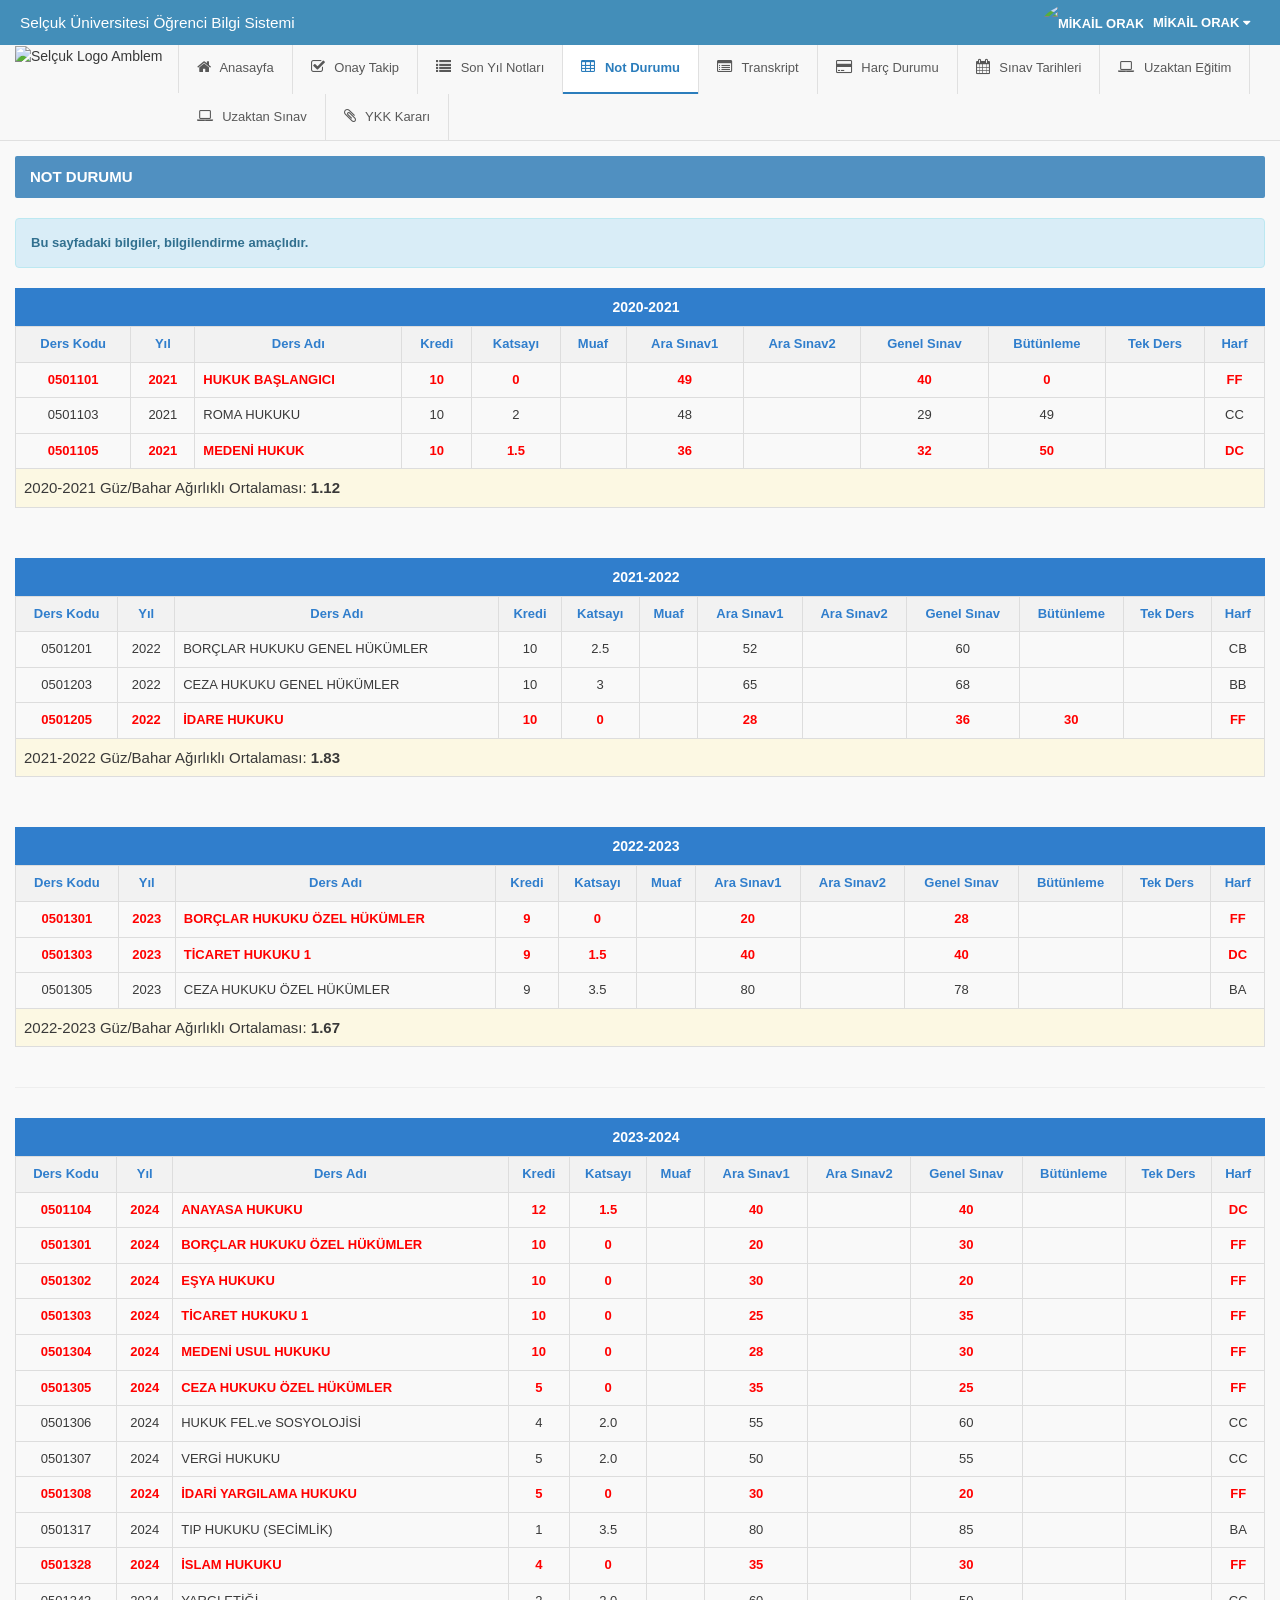
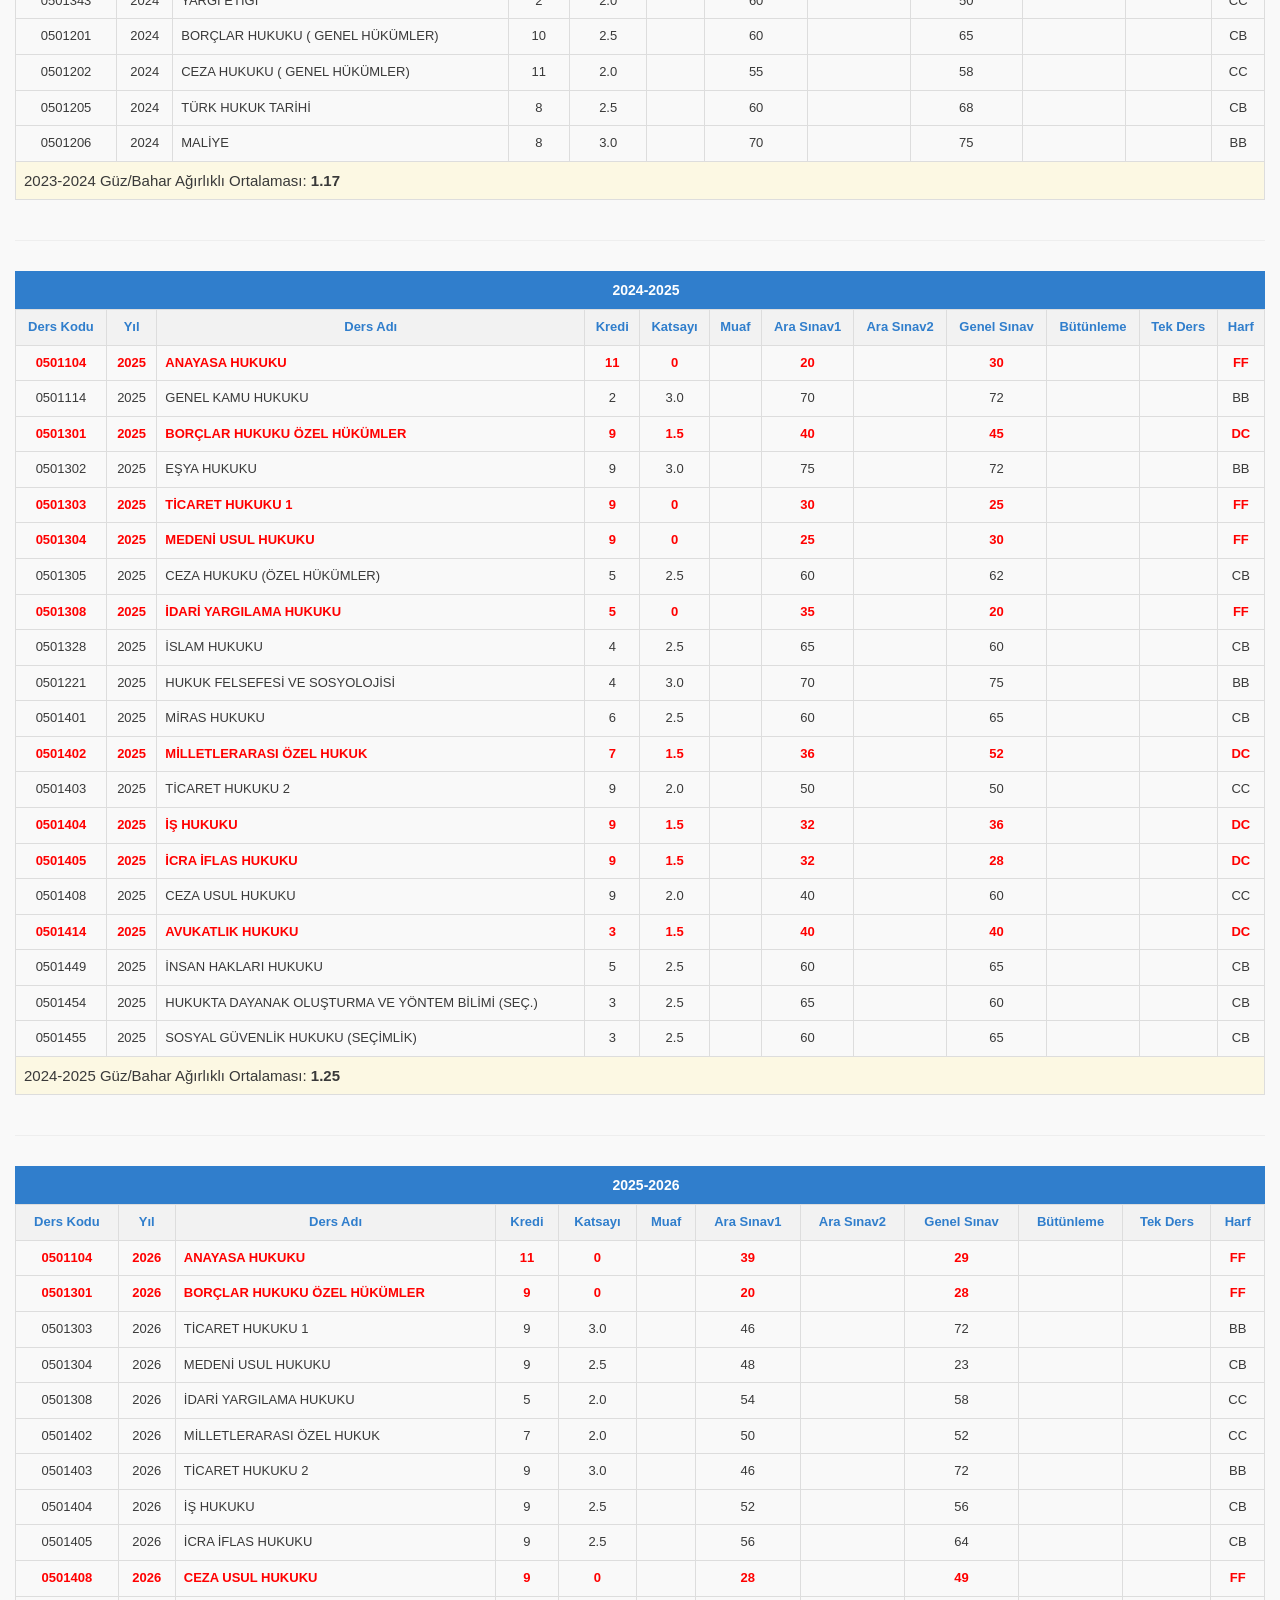
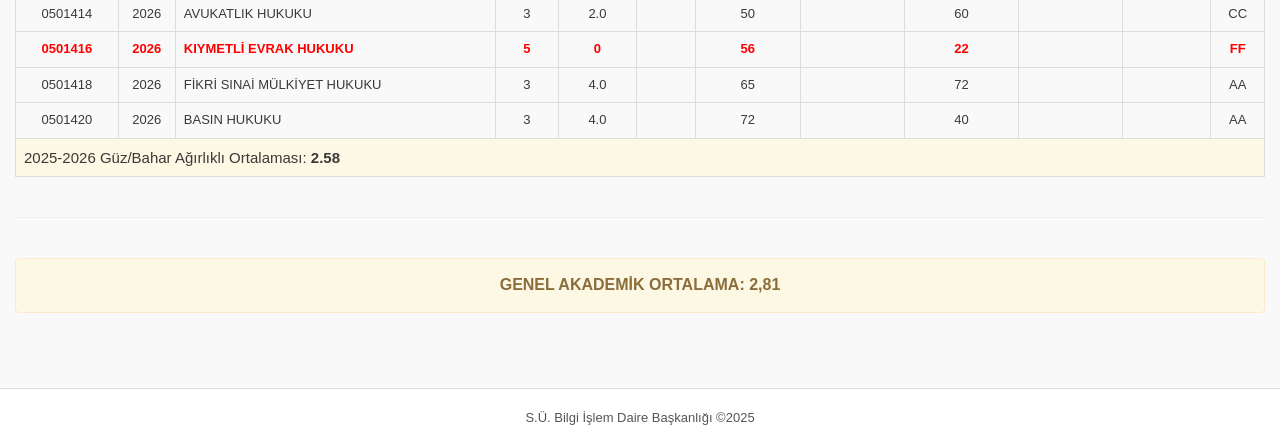
==== not_durumu.html @ 22653d8b "İlk commit: OBS Not Düzenleme Sistemi" ====
<!DOCTYPE html>
<html lang="tr">
<head>
    <meta charset="UTF-8">
    <meta http-equiv="X-UA-Compatible" content="IE=edge">
    <meta name="viewport" content="width=device-width, initial-scale=1.0">
    <title>S.Ü. Öğrenci Bilgi Sistemi - Not Durumu</title>
    <!-- Bootstrap 3.4.1 -->
    <link rel="stylesheet" href="https://maxcdn.bootstrapcdn.com/bootstrap/3.4.1/css/bootstrap.min.css">
    <!-- Font Awesome 4.7.0 -->
    <link rel="stylesheet" href="https://maxcdn.bootstrapcdn.com/font-awesome/4.7.0/css/font-awesome.min.css">
    <!-- Custom Style -->
    <link rel="stylesheet" href="custom.css">
</head>
<body class="no-skin">

    <!-- Navbar -->
    <div id="navbar" class="navbar navbar-default navbar-collapse h-navbar">
        <div class="navbar-container" id="navbar-container">
            <div class="navbar-header pull-left">
                <a href="anasayfa.html" class="navbar-brand">
                    <small>Selçuk Üniversitesi Öğrenci Bilgi Sistemi</small>
                </a>
            </div>

            <div class="navbar-buttons navbar-header pull-right collapse navbar-collapse" role="navigation">
                <ul class="nav ace-nav">
                    <li class="light-blue dropdown dropdown-modal">
                        <a data-toggle="dropdown" href="#" class="dropdown-toggle">
                            <img class="nav-user-photo" src="[data-uri]" alt="MİKAİL ORAK" height="35" style="border-radius: 50%; margin-right: 5px;">
                            <b>MİKAİL ORAK</b>
                            <i class="ace-icon fa fa-caret-down"></i>
                        </a>
                        <ul class="user-menu dropdown-menu-right dropdown-menu dropdown-yellow dropdown-caret dropdown-close">
                            <li><a href="#"><i class="ace-icon fa fa-lock"></i> Şifre Değiştir</a></li>
                            <li class="divider"></li>
                            <li><a href="login.html"><i class="ace-icon fa fa-power-off"></i> Çıkış</a></li>
                        </ul>
                    </li>
                </ul>
            </div>
        </div>
    </div>

    <!-- Main Container -->
    <div class="main-container" id="main-container">
        
        <!-- Sidebar Navigation -->
        <div id="sidebar" class="sidebar h-sidebar navbar-collapse collapse">
            <div class="sidebar-shortcuts">
                <img src="https://obis1.selcuk.edu.tr/Content/Amblem.png" height="50" alt="Selçuk Logo Amblem">
            </div>
            <ul class="nav nav-list">
                <li>
                    <a href="anasayfa.html">
                        <i class="fa fa-home"></i>
                        <span class="menu-text">Anasayfa</span>
                    </a>
                </li>
                <li>
                    <a href="onay_takip.html">
                        <i class="fa fa-check-square-o"></i>
                        <span class="menu-text">Onay Takip</span>
                    </a>
                </li>
                <li>
                    <a href="son_yil_notlari.html">
                        <i class="fa fa-list"></i>
                        <span class="menu-text">Son Yıl Notları</span>
                    </a>
                </li>
                <li class="active">
                    <a href="not_durumu.html">
                        <i class="fa fa-table"></i>
                        <span class="menu-text">Not Durumu</span>
                    </a>
                </li>
                <li>
                    <a href="transkript.html">
                        <i class="fa fa-list-alt"></i>
                        <span class="menu-text">Transkript</span>
                    </a>
                </li>
                <li>
                    <a href="harc_durumu.html">
                        <i class="fa fa-credit-card"></i>
                        <span class="menu-text">Harç Durumu</span>
                    </a>
                </li>
                <li>
                    <a href="sinav_tarihleri.html">
                        <i class="fa fa-calendar"></i>
                        <span class="menu-text">Sınav Tarihleri</span>
                    </a>
                </li>
                <li>
                    <a href="http://ue.selcuk.edu.tr/" target="_blank">
                        <i class="fa fa-laptop"></i>
                        <span class="menu-text">Uzaktan Eğitim</span>
                    </a>
                </li>
                <li>
                    <a href="https://uzaktansinav.selcuk.edu.tr/" target="_blank">
                        <i class="fa fa-laptop"></i>
                        <span class="menu-text">Uzaktan Sınav</span>
                    </a>
                </li>
                <li>
                    <a href="ykk_kararlari.html">
                        <i class="fa fa-paperclip"></i>
                        <span class="menu-text">YKK Kararı</span>
                    </a>
                </li>
            </ul>
        </div>

        <!-- Main Content -->
        <div class="main-content">
            <div class="container-fluid">
                
                <!-- Blue Link Banner -->
                <div class="page-title-banner">
                    <a href="not_durumu.html">NOT DURUMU</a>
                </div>

                <div class="row">
                    <div class="col-xs-12">
                        
                        <!-- Top Alert -->
                        <div class="alert alert-block alert-info">
                            <b>Bu sayfadaki bilgiler, bilgilendirme amaçlıdır.</b>
                        </div>

                        <!-- Semester: 2020-2021 -->
                        <div class="table-header text-center" style="margin-top: 20px;">
                            2020-2021
                        </div>
                        <div class="table-responsive">
                            <table class="table table-striped table-bordered">
                                <thead>
                                    <tr>
                                        <th class="text-center">Ders Kodu</th>
                                        <th class="text-center">Yıl</th>
                                        <th class="text-center">Ders Adı</th>
                                        <th class="text-center">Kredi</th>
                                        <th class="text-center">Katsayı</th>
                                        <th class="text-center">Muaf</th>
                                        <th class="text-center">Ara Sınav1</th>
                                        <th class="text-center">Ara Sınav2</th>
                                        <th class="text-center">Genel Sınav</th>
                                        <th class="text-center">Bütünleme</th>
                                        <th class="text-center">Tek Ders</th>
                                        <th class="text-center">Harf</th>
                                    </tr>
                                </thead>
                                <tbody>
                                    <tr style="color:red; font-weight:bolder;">
                                        <td class="text-center">0501101</td>
                                        <td class="text-center">2021</td>
                                        <td>HUKUK BAŞLANGICI</td>
                                        <td class="text-center">10</td>
                                        <td class="text-center">0</td>
                                        <td class="text-center"></td>
                                        <td class="text-center">49</td>
                                        <td class="text-center"></td>
                                        <td class="text-center">40</td>
                                        <td class="text-center">0</td>
                                        <td class="text-center"></td>
                                        <td class="text-center">FF</td>
                                    </tr>
                                    <tr>
                                        <td class="text-center">0501103</td>
                                        <td class="text-center">2021</td>
                                        <td>ROMA HUKUKU</td>
                                        <td class="text-center">10</td>
                                        <td class="text-center">2</td>
                                        <td class="text-center"></td>
                                        <td class="text-center">48</td>
                                        <td class="text-center"></td>
                                        <td class="text-center">29</td>
                                        <td class="text-center">49</td>
                                        <td class="text-center"></td>
                                        <td class="text-center">CC</td>
                                    </tr>
                                    <tr style="color:red; font-weight:bolder;">
                                        <td class="text-center">0501105</td>
                                        <td class="text-center">2021</td>
                                        <td>MEDENİ HUKUK</td>
                                        <td class="text-center">10</td>
                                        <td class="text-center">1.5</td>
                                        <td class="text-center"></td>
                                        <td class="text-center">36</td>
                                        <td class="text-center"></td>
                                        <td class="text-center">32</td>
                                        <td class="text-center">50</td>
                                        <td class="text-center"></td>
                                        <td class="text-center">DC</td>
                                    </tr>
                                    <tr>
                                        <td colspan="12" style="font-size:15px!important; background-color: #fcf8e3;">
                                            2020-2021 Güz/Bahar Ağırlıklı Ortalaması: <b>1.12</b>
                                        </td>
                                    </tr>
                                </tbody>
                            </table>
                        </div>

                        <!-- Semester: 2021-2022 -->
                        <div class="table-header text-center" style="margin-top: 30px;">
                            2021-2022
                        </div>
                        <div class="table-responsive">
                            <table class="table table-striped table-bordered">
                                <thead>
                                    <tr>
                                        <th class="text-center">Ders Kodu</th>
                                        <th class="text-center">Yıl</th>
                                        <th class="text-center">Ders Adı</th>
                                        <th class="text-center">Kredi</th>
                                        <th class="text-center">Katsayı</th>
                                        <th class="text-center">Muaf</th>
                                        <th class="text-center">Ara Sınav1</th>
                                        <th class="text-center">Ara Sınav2</th>
                                        <th class="text-center">Genel Sınav</th>
                                        <th class="text-center">Bütünleme</th>
                                        <th class="text-center">Tek Ders</th>
                                        <th class="text-center">Harf</th>
                                    </tr>
                                </thead>
                                <tbody>
                                    <tr>
                                        <td class="text-center">0501201</td>
                                        <td class="text-center">2022</td>
                                        <td>BORÇLAR HUKUKU GENEL HÜKÜMLER</td>
                                        <td class="text-center">10</td>
                                        <td class="text-center">2.5</td>
                                        <td class="text-center"></td>
                                        <td class="text-center">52</td>
                                        <td class="text-center"></td>
                                        <td class="text-center">60</td>
                                        <td class="text-center"></td>
                                        <td class="text-center"></td>
                                        <td class="text-center">CB</td>
                                    </tr>
                                    <tr>
                                        <td class="text-center">0501203</td>
                                        <td class="text-center">2022</td>
                                        <td>CEZA HUKUKU GENEL HÜKÜMLER</td>
                                        <td class="text-center">10</td>
                                        <td class="text-center">3</td>
                                        <td class="text-center"></td>
                                        <td class="text-center">65</td>
                                        <td class="text-center"></td>
                                        <td class="text-center">68</td>
                                        <td class="text-center"></td>
                                        <td class="text-center"></td>
                                        <td class="text-center">BB</td>
                                    </tr>
                                    <tr style="color:red; font-weight:bolder;">
                                        <td class="text-center">0501205</td>
                                        <td class="text-center">2022</td>
                                        <td>İDARE HUKUKU</td>
                                        <td class="text-center">10</td>
                                        <td class="text-center">0</td>
                                        <td class="text-center"></td>
                                        <td class="text-center">28</td>
                                        <td class="text-center"></td>
                                        <td class="text-center">36</td>
                                        <td class="text-center">30</td>
                                        <td class="text-center"></td>
                                        <td class="text-center">FF</td>
                                    </tr>
                                    <tr>
                                        <td colspan="12" style="font-size:15px!important; background-color: #fcf8e3;">
                                            2021-2022 Güz/Bahar Ağırlıklı Ortalaması: <b>1.83</b>
                                        </td>
                                    </tr>
                                </tbody>
                            </table>
                        </div>

                        <!-- Semester: 2022-2023 -->
                        <div class="table-header text-center" style="margin-top: 30px;">
                            2022-2023
                        </div>
                        <div class="table-responsive">
                            <table class="table table-striped table-bordered">
                                <thead>
                                    <tr>
                                        <th class="text-center">Ders Kodu</th>
                                        <th class="text-center">Yıl</th>
                                        <th class="text-center">Ders Adı</th>
                                        <th class="text-center">Kredi</th>
                                        <th class="text-center">Katsayı</th>
                                        <th class="text-center">Muaf</th>
                                        <th class="text-center">Ara Sınav1</th>
                                        <th class="text-center">Ara Sınav2</th>
                                        <th class="text-center">Genel Sınav</th>
                                        <th class="text-center">Bütünleme</th>
                                        <th class="text-center">Tek Ders</th>
                                        <th class="text-center">Harf</th>
                                    </tr>
                                </thead>
                                <tbody>
                                    <tr style="color:red; font-weight:bolder;">
                                        <td class="text-center">0501301</td>
                                        <td class="text-center">2023</td>
                                        <td>BORÇLAR HUKUKU ÖZEL HÜKÜMLER</td>
                                        <td class="text-center">9</td>
                                        <td class="text-center">0</td>
                                        <td class="text-center"></td>
                                        <td class="text-center">20</td>
                                        <td class="text-center"></td>
                                        <td class="text-center">28</td>
                                        <td class="text-center"></td>
                                        <td class="text-center"></td>
                                        <td class="text-center">FF</td>
                                    </tr>
                                    <tr style="color:red; font-weight:bolder;">
                                        <td class="text-center">0501303</td>
                                        <td class="text-center">2023</td>
                                        <td>TİCARET HUKUKU 1</td>
                                        <td class="text-center">9</td>
                                        <td class="text-center">1.5</td>
                                        <td class="text-center"></td>
                                        <td class="text-center">40</td>
                                        <td class="text-center"></td>
                                        <td class="text-center">40</td>
                                        <td class="text-center"></td>
                                        <td class="text-center"></td>
                                        <td class="text-center">DC</td>
                                    </tr>
                                    <tr>
                                        <td class="text-center">0501305</td>
                                        <td class="text-center">2023</td>
                                        <td>CEZA HUKUKU ÖZEL HÜKÜMLER</td>
                                        <td class="text-center">9</td>
                                        <td class="text-center">3.5</td>
                                        <td class="text-center"></td>
                                        <td class="text-center">80</td>
                                        <td class="text-center"></td>
                                        <td class="text-center">78</td>
                                        <td class="text-center"></td>
                                        <td class="text-center"></td>
                                        <td class="text-center">BA</td>
                                    </tr>
                                    <tr>
                                        <td colspan="12" style="font-size:15px!important; background-color: #fcf8e3;">
                                            2022-2023 Güz/Bahar Ağırlıklı Ortalaması: <b>1.67</b>
                                        </td>
                                    </tr>
                                </tbody>
                            </table>
                        </div>

                        <hr>

                        <!-- Semester: 2023-2024 -->
                        <div class="table-header text-center" style="margin-top: 30px;">
                            2023-2024
                        </div>
                        <div class="table-responsive">
                            <table class="table table-striped table-bordered">
                                <thead>
                                    <tr>
                                        <th class="text-center">Ders Kodu</th>
                                        <th class="text-center">Yıl</th>
                                        <th class="text-center">Ders Adı</th>
                                        <th class="text-center">Kredi</th>
                                        <th class="text-center">Katsayı</th>
                                        <th class="text-center">Muaf</th>
                                        <th class="text-center">Ara Sınav1</th>
                                        <th class="text-center">Ara Sınav2</th>
                                        <th class="text-center">Genel Sınav</th>
                                        <th class="text-center">Bütünleme</th>
                                        <th class="text-center">Tek Ders</th>
                                        <th class="text-center">Harf</th>
                                    </tr>
                                </thead>
                                <tbody>
                                    <tr style="color:red; font-weight:bolder;">
                                        <td class="text-center">0501104</td>
                                        <td class="text-center">2024</td>
                                        <td>ANAYASA HUKUKU</td>
                                        <td class="text-center">12</td>
                                        <td class="text-center">1.5</td>
                                        <td class="text-center"></td>
                                        <td class="text-center">40</td>
                                        <td class="text-center"></td>
                                        <td class="text-center">40</td>
                                        <td class="text-center"></td>
                                        <td class="text-center"></td>
                                        <td class="text-center">DC</td>
                                    </tr>
                                    <tr style="color:red; font-weight:bolder;">
                                        <td class="text-center">0501301</td>
                                        <td class="text-center">2024</td>
                                        <td>BORÇLAR HUKUKU ÖZEL HÜKÜMLER</td>
                                        <td class="text-center">10</td>
                                        <td class="text-center">0</td>
                                        <td class="text-center"></td>
                                        <td class="text-center">20</td>
                                        <td class="text-center"></td>
                                        <td class="text-center">30</td>
                                        <td class="text-center"></td>
                                        <td class="text-center"></td>
                                        <td class="text-center">FF</td>
                                    </tr>
                                    <tr style="color:red; font-weight:bolder;">
                                        <td class="text-center">0501302</td>
                                        <td class="text-center">2024</td>
                                        <td>EŞYA HUKUKU</td>
                                        <td class="text-center">10</td>
                                        <td class="text-center">0</td>
                                        <td class="text-center"></td>
                                        <td class="text-center">30</td>
                                        <td class="text-center"></td>
                                        <td class="text-center">20</td>
                                        <td class="text-center"></td>
                                        <td class="text-center"></td>
                                        <td class="text-center">FF</td>
                                    </tr>
                                    <tr style="color:red; font-weight:bolder;">
                                        <td class="text-center">0501303</td>
                                        <td class="text-center">2024</td>
                                        <td>TİCARET HUKUKU 1</td>
                                        <td class="text-center">10</td>
                                        <td class="text-center">0</td>
                                        <td class="text-center"></td>
                                        <td class="text-center">25</td>
                                        <td class="text-center"></td>
                                        <td class="text-center">35</td>
                                        <td class="text-center"></td>
                                        <td class="text-center"></td>
                                        <td class="text-center">FF</td>
                                    </tr>
                                    <tr style="color:red; font-weight:bolder;">
                                        <td class="text-center">0501304</td>
                                        <td class="text-center">2024</td>
                                        <td>MEDENİ USUL HUKUKU</td>
                                        <td class="text-center">10</td>
                                        <td class="text-center">0</td>
                                        <td class="text-center"></td>
                                        <td class="text-center">28</td>
                                        <td class="text-center"></td>
                                        <td class="text-center">30</td>
                                        <td class="text-center"></td>
                                        <td class="text-center"></td>
                                        <td class="text-center">FF</td>
                                    </tr>
                                    <tr style="color:red; font-weight:bolder;">
                                        <td class="text-center">0501305</td>
                                        <td class="text-center">2024</td>
                                        <td>CEZA HUKUKU ÖZEL HÜKÜMLER</td>
                                        <td class="text-center">5</td>
                                        <td class="text-center">0</td>
                                        <td class="text-center"></td>
                                        <td class="text-center">35</td>
                                        <td class="text-center"></td>
                                        <td class="text-center">25</td>
                                        <td class="text-center"></td>
                                        <td class="text-center"></td>
                                        <td class="text-center">FF</td>
                                    </tr>
                                    <tr>
                                        <td class="text-center">0501306</td>
                                        <td class="text-center">2024</td>
                                        <td>HUKUK FEL.ve SOSYOLOJİSİ</td>
                                        <td class="text-center">4</td>
                                        <td class="text-center">2.0</td>
                                        <td class="text-center"></td>
                                        <td class="text-center">55</td>
                                        <td class="text-center"></td>
                                        <td class="text-center">60</td>
                                        <td class="text-center"></td>
                                        <td class="text-center"></td>
                                        <td class="text-center">CC</td>
                                    </tr>
                                    <tr>
                                        <td class="text-center">0501307</td>
                                        <td class="text-center">2024</td>
                                        <td>VERGİ HUKUKU</td>
                                        <td class="text-center">5</td>
                                        <td class="text-center">2.0</td>
                                        <td class="text-center"></td>
                                        <td class="text-center">50</td>
                                        <td class="text-center"></td>
                                        <td class="text-center">55</td>
                                        <td class="text-center"></td>
                                        <td class="text-center"></td>
                                        <td class="text-center">CC</td>
                                    </tr>
                                    <tr style="color:red; font-weight:bolder;">
                                        <td class="text-center">0501308</td>
                                        <td class="text-center">2024</td>
                                        <td>İDARİ YARGILAMA HUKUKU</td>
                                        <td class="text-center">5</td>
                                        <td class="text-center">0</td>
                                        <td class="text-center"></td>
                                        <td class="text-center">30</td>
                                        <td class="text-center"></td>
                                        <td class="text-center">20</td>
                                        <td class="text-center"></td>
                                        <td class="text-center"></td>
                                        <td class="text-center">FF</td>
                                    </tr>
                                    <tr>
                                        <td class="text-center">0501317</td>
                                        <td class="text-center">2024</td>
                                        <td>TIP HUKUKU (SECİMLİK)</td>
                                        <td class="text-center">1</td>
                                        <td class="text-center">3.5</td>
                                        <td class="text-center"></td>
                                        <td class="text-center">80</td>
                                        <td class="text-center"></td>
                                        <td class="text-center">85</td>
                                        <td class="text-center"></td>
                                        <td class="text-center"></td>
                                        <td class="text-center">BA</td>
                                    </tr>
                                    <tr style="color:red; font-weight:bolder;">
                                        <td class="text-center">0501328</td>
                                        <td class="text-center">2024</td>
                                        <td>İSLAM HUKUKU</td>
                                        <td class="text-center">4</td>
                                        <td class="text-center">0</td>
                                        <td class="text-center"></td>
                                        <td class="text-center">35</td>
                                        <td class="text-center"></td>
                                        <td class="text-center">30</td>
                                        <td class="text-center"></td>
                                        <td class="text-center"></td>
                                        <td class="text-center">FF</td>
                                    </tr>
                                    <tr>
                                        <td class="text-center">0501343</td>
                                        <td class="text-center">2024</td>
                                        <td>YARGI ETİĞİ</td>
                                        <td class="text-center">2</td>
                                        <td class="text-center">2.0</td>
                                        <td class="text-center"></td>
                                        <td class="text-center">60</td>
                                        <td class="text-center"></td>
                                        <td class="text-center">50</td>
                                        <td class="text-center"></td>
                                        <td class="text-center"></td>
                                        <td class="text-center">CC</td>
                                    </tr>
                                    <tr>
                                        <td class="text-center">0501201</td>
                                        <td class="text-center">2024</td>
                                        <td>BORÇLAR HUKUKU ( GENEL HÜKÜMLER)</td>
                                        <td class="text-center">10</td>
                                        <td class="text-center">2.5</td>
                                        <td class="text-center"></td>
                                        <td class="text-center">60</td>
                                        <td class="text-center"></td>
                                        <td class="text-center">65</td>
                                        <td class="text-center"></td>
                                        <td class="text-center"></td>
                                        <td class="text-center">CB</td>
                                    </tr>
                                    <tr>
                                        <td class="text-center">0501202</td>
                                        <td class="text-center">2024</td>
                                        <td>CEZA HUKUKU ( GENEL HÜKÜMLER)</td>
                                        <td class="text-center">11</td>
                                        <td class="text-center">2.0</td>
                                        <td class="text-center"></td>
                                        <td class="text-center">55</td>
                                        <td class="text-center"></td>
                                        <td class="text-center">58</td>
                                        <td class="text-center"></td>
                                        <td class="text-center"></td>
                                        <td class="text-center">CC</td>
                                    </tr>
                                    <tr>
                                        <td class="text-center">0501205</td>
                                        <td class="text-center">2024</td>
                                        <td>TÜRK HUKUK TARİHİ</td>
                                        <td class="text-center">8</td>
                                        <td class="text-center">2.5</td>
                                        <td class="text-center"></td>
                                        <td class="text-center">60</td>
                                        <td class="text-center"></td>
                                        <td class="text-center">68</td>
                                        <td class="text-center"></td>
                                        <td class="text-center"></td>
                                        <td class="text-center">CB</td>
                                    </tr>
                                    <tr>
                                        <td class="text-center">0501206</td>
                                        <td class="text-center">2024</td>
                                        <td>MALİYE</td>
                                        <td class="text-center">8</td>
                                        <td class="text-center">3.0</td>
                                        <td class="text-center"></td>
                                        <td class="text-center">70</td>
                                        <td class="text-center"></td>
                                        <td class="text-center">75</td>
                                        <td class="text-center"></td>
                                        <td class="text-center"></td>
                                        <td class="text-center">BB</td>
                                    </tr>
                                    <tr>
                                        <td colspan="12" style="font-size:15px!important; background-color: #fcf8e3;">
                                            2023-2024 Güz/Bahar Ağırlıklı Ortalaması: <b>1.17</b>
                                        </td>
                                    </tr>
                                </tbody>
                            </table>
                        </div>

                        <hr>

                        <!-- Semester: 2024-2025 -->
                        <div class="table-header text-center" style="margin-top: 30px;">
                            2024-2025
                        </div>
                        <div class="table-responsive">
                            <table class="table table-striped table-bordered">
                                <thead>
                                    <tr>
                                        <th class="text-center">Ders Kodu</th>
                                        <th class="text-center">Yıl</th>
                                        <th class="text-center">Ders Adı</th>
                                        <th class="text-center">Kredi</th>
                                        <th class="text-center">Katsayı</th>
                                        <th class="text-center">Muaf</th>
                                        <th class="text-center">Ara Sınav1</th>
                                        <th class="text-center">Ara Sınav2</th>
                                        <th class="text-center">Genel Sınav</th>
                                        <th class="text-center">Bütünleme</th>
                                        <th class="text-center">Tek Ders</th>
                                        <th class="text-center">Harf</th>
                                    </tr>
                                </thead>
                                <tbody>
                                    <tr style="color:red; font-weight:bolder;">
                                        <td class="text-center">0501104</td>
                                        <td class="text-center">2025</td>
                                        <td>ANAYASA HUKUKU</td>
                                        <td class="text-center">11</td>
                                        <td class="text-center">0</td>
                                        <td class="text-center"></td>
                                        <td class="text-center">20</td>
                                        <td class="text-center"></td>
                                        <td class="text-center">30</td>
                                        <td class="text-center"></td>
                                        <td class="text-center"></td>
                                        <td class="text-center">FF</td>
                                    </tr>
                                    <tr>
                                        <td class="text-center">0501114</td>
                                        <td class="text-center">2025</td>
                                        <td>GENEL KAMU HUKUKU</td>
                                        <td class="text-center">2</td>
                                        <td class="text-center">3.0</td>
                                        <td class="text-center"></td>
                                        <td class="text-center">70</td>
                                        <td class="text-center"></td>
                                        <td class="text-center">72</td>
                                        <td class="text-center"></td>
                                        <td class="text-center"></td>
                                        <td class="text-center">BB</td>
                                    </tr>
                                    <tr style="color:red; font-weight:bolder;">
                                        <td class="text-center">0501301</td>
                                        <td class="text-center">2025</td>
                                        <td>BORÇLAR HUKUKU ÖZEL HÜKÜMLER</td>
                                        <td class="text-center">9</td>
                                        <td class="text-center">1.5</td>
                                        <td class="text-center"></td>
                                        <td class="text-center">40</td>
                                        <td class="text-center"></td>
                                        <td class="text-center">45</td>
                                        <td class="text-center"></td>
                                        <td class="text-center"></td>
                                        <td class="text-center">DC</td>
                                    </tr>
                                    <tr>
                                        <td class="text-center">0501302</td>
                                        <td class="text-center">2025</td>
                                        <td>EŞYA HUKUKU</td>
                                        <td class="text-center">9</td>
                                        <td class="text-center">3.0</td>
                                        <td class="text-center"></td>
                                        <td class="text-center">75</td>
                                        <td class="text-center"></td>
                                        <td class="text-center">72</td>
                                        <td class="text-center"></td>
                                        <td class="text-center"></td>
                                        <td class="text-center">BB</td>
                                    </tr>
                                    <tr style="color:red; font-weight:bolder;">
                                        <td class="text-center">0501303</td>
                                        <td class="text-center">2025</td>
                                        <td>TİCARET HUKUKU 1</td>
                                        <td class="text-center">9</td>
                                        <td class="text-center">0</td>
                                        <td class="text-center"></td>
                                        <td class="text-center">30</td>
                                        <td class="text-center"></td>
                                        <td class="text-center">25</td>
                                        <td class="text-center"></td>
                                        <td class="text-center"></td>
                                        <td class="text-center">FF</td>
                                    </tr>
                                    <tr style="color:red; font-weight:bolder;">
                                        <td class="text-center">0501304</td>
                                        <td class="text-center">2025</td>
                                        <td>MEDENİ USUL HUKUKU</td>
                                        <td class="text-center">9</td>
                                        <td class="text-center">0</td>
                                        <td class="text-center"></td>
                                        <td class="text-center">25</td>
                                        <td class="text-center"></td>
                                        <td class="text-center">30</td>
                                        <td class="text-center"></td>
                                        <td class="text-center"></td>
                                        <td class="text-center">FF</td>
                                    </tr>
                                    <tr>
                                        <td class="text-center">0501305</td>
                                        <td class="text-center">2025</td>
                                        <td>CEZA HUKUKU (ÖZEL HÜKÜMLER)</td>
                                        <td class="text-center">5</td>
                                        <td class="text-center">2.5</td>
                                        <td class="text-center"></td>
                                        <td class="text-center">60</td>
                                        <td class="text-center"></td>
                                        <td class="text-center">62</td>
                                        <td class="text-center"></td>
                                        <td class="text-center"></td>
                                        <td class="text-center">CB</td>
                                    </tr>
                                    <tr style="color:red; font-weight:bolder;">
                                        <td class="text-center">0501308</td>
                                        <td class="text-center">2025</td>
                                        <td>İDARİ YARGILAMA HUKUKU</td>
                                        <td class="text-center">5</td>
                                        <td class="text-center">0</td>
                                        <td class="text-center"></td>
                                        <td class="text-center">35</td>
                                        <td class="text-center"></td>
                                        <td class="text-center">20</td>
                                        <td class="text-center"></td>
                                        <td class="text-center"></td>
                                        <td class="text-center">FF</td>
                                    </tr>
                                    <tr>
                                        <td class="text-center">0501328</td>
                                        <td class="text-center">2025</td>
                                        <td>İSLAM HUKUKU</td>
                                        <td class="text-center">4</td>
                                        <td class="text-center">2.5</td>
                                        <td class="text-center"></td>
                                        <td class="text-center">65</td>
                                        <td class="text-center"></td>
                                        <td class="text-center">60</td>
                                        <td class="text-center"></td>
                                        <td class="text-center"></td>
                                        <td class="text-center">CB</td>
                                    </tr>
                                    <tr>
                                        <td class="text-center">0501221</td>
                                        <td class="text-center">2025</td>
                                        <td>HUKUK FELSEFESİ VE SOSYOLOJİSİ</td>
                                        <td class="text-center">4</td>
                                        <td class="text-center">3.0</td>
                                        <td class="text-center"></td>
                                        <td class="text-center">70</td>
                                        <td class="text-center"></td>
                                        <td class="text-center">75</td>
                                        <td class="text-center"></td>
                                        <td class="text-center"></td>
                                        <td class="text-center">BB</td>
                                    </tr>
                                    <tr>
                                        <td class="text-center">0501401</td>
                                        <td class="text-center">2025</td>
                                        <td>MİRAS HUKUKU</td>
                                        <td class="text-center">6</td>
                                        <td class="text-center">2.5</td>
                                        <td class="text-center"></td>
                                        <td class="text-center">60</td>
                                        <td class="text-center"></td>
                                        <td class="text-center">65</td>
                                        <td class="text-center"></td>
                                        <td class="text-center"></td>
                                        <td class="text-center">CB</td>
                                    </tr>
                                    <tr style="color:red; font-weight:bolder;">
                                        <td class="text-center">0501402</td>
                                        <td class="text-center">2025</td>
                                        <td>MİLLETLERARASI ÖZEL HUKUK</td>
                                        <td class="text-center">7</td>
                                        <td class="text-center">1.5</td>
                                        <td class="text-center"></td>
                                        <td class="text-center">36</td>
                                        <td class="text-center"></td>
                                        <td class="text-center">52</td>
                                        <td class="text-center"></td>
                                        <td class="text-center"></td>
                                        <td class="text-center">DC</td>
                                    </tr>
                                    <tr>
                                        <td class="text-center">0501403</td>
                                        <td class="text-center">2025</td>
                                        <td>TİCARET HUKUKU 2</td>
                                        <td class="text-center">9</td>
                                        <td class="text-center">2.0</td>
                                        <td class="text-center"></td>
                                        <td class="text-center">50</td>
                                        <td class="text-center"></td>
                                        <td class="text-center">50</td>
                                        <td class="text-center"></td>
                                        <td class="text-center"></td>
                                        <td class="text-center">CC</td>
                                    </tr>
                                    <tr style="color:red; font-weight:bolder;">
                                        <td class="text-center">0501404</td>
                                        <td class="text-center">2025</td>
                                        <td>İŞ HUKUKU</td>
                                        <td class="text-center">9</td>
                                        <td class="text-center">1.5</td>
                                        <td class="text-center"></td>
                                        <td class="text-center">32</td>
                                        <td class="text-center"></td>
                                        <td class="text-center">36</td>
                                        <td class="text-center"></td>
                                        <td class="text-center"></td>
                                        <td class="text-center">DC</td>
                                    </tr>
                                    <tr style="color:red; font-weight:bolder;">
                                        <td class="text-center">0501405</td>
                                        <td class="text-center">2025</td>
                                        <td>İCRA İFLAS HUKUKU</td>
                                        <td class="text-center">9</td>
                                        <td class="text-center">1.5</td>
                                        <td class="text-center"></td>
                                        <td class="text-center">32</td>
                                        <td class="text-center"></td>
                                        <td class="text-center">28</td>
                                        <td class="text-center"></td>
                                        <td class="text-center"></td>
                                        <td class="text-center">DC</td>
                                    </tr>
                                    <tr>
                                        <td class="text-center">0501408</td>
                                        <td class="text-center">2025</td>
                                        <td>CEZA USUL HUKUKU</td>
                                        <td class="text-center">9</td>
                                        <td class="text-center">2.0</td>
                                        <td class="text-center"></td>
                                        <td class="text-center">40</td>
                                        <td class="text-center"></td>
                                        <td class="text-center">60</td>
                                        <td class="text-center"></td>
                                        <td class="text-center"></td>
                                        <td class="text-center">CC</td>
                                    </tr>
                                    <tr style="color:red; font-weight:bolder;">
                                        <td class="text-center">0501414</td>
                                        <td class="text-center">2025</td>
                                        <td>AVUKATLIK HUKUKU</td>
                                        <td class="text-center">3</td>
                                        <td class="text-center">1.5</td>
                                        <td class="text-center"></td>
                                        <td class="text-center">40</td>
                                        <td class="text-center"></td>
                                        <td class="text-center">40</td>
                                        <td class="text-center"></td>
                                        <td class="text-center"></td>
                                        <td class="text-center">DC</td>
                                    </tr>
                                    <tr>
                                        <td class="text-center">0501449</td>
                                        <td class="text-center">2025</td>
                                        <td>İNSAN HAKLARI HUKUKU</td>
                                        <td class="text-center">5</td>
                                        <td class="text-center">2.5</td>
                                        <td class="text-center"></td>
                                        <td class="text-center">60</td>
                                        <td class="text-center"></td>
                                        <td class="text-center">65</td>
                                        <td class="text-center"></td>
                                        <td class="text-center"></td>
                                        <td class="text-center">CB</td>
                                    </tr>
                                    <tr>
                                        <td class="text-center">0501454</td>
                                        <td class="text-center">2025</td>
                                        <td>HUKUKTA DAYANAK OLUŞTURMA VE YÖNTEM BİLİMİ (SEÇ.)</td>
                                        <td class="text-center">3</td>
                                        <td class="text-center">2.5</td>
                                        <td class="text-center"></td>
                                        <td class="text-center">65</td>
                                        <td class="text-center"></td>
                                        <td class="text-center">60</td>
                                        <td class="text-center"></td>
                                        <td class="text-center"></td>
                                        <td class="text-center">CB</td>
                                    </tr>
                                    <tr>
                                        <td class="text-center">0501455</td>
                                        <td class="text-center">2025</td>
                                        <td>SOSYAL GÜVENLİK HUKUKU (SEÇİMLİK)</td>
                                        <td class="text-center">3</td>
                                        <td class="text-center">2.5</td>
                                        <td class="text-center"></td>
                                        <td class="text-center">60</td>
                                        <td class="text-center"></td>
                                        <td class="text-center">65</td>
                                        <td class="text-center"></td>
                                        <td class="text-center"></td>
                                        <td class="text-center">CB</td>
                                    </tr>
                                    <tr>
                                        <td colspan="12" style="font-size:15px!important; background-color: #fcf8e3;">
                                            2024-2025 Güz/Bahar Ağırlıklı Ortalaması: <b>1.25</b>
                                        </td>
                                    </tr>
                                </tbody>
                            </table>
                        </div>

                        <hr>

                        <!-- Semester: 2025-2026 -->
                        <div class="table-header text-center" style="margin-top: 30px;">
                            2025-2026
                        </div>
                        <div class="table-responsive">
                            <table class="table table-striped table-bordered">
                                <thead>
                                    <tr>
                                        <th class="text-center">Ders Kodu</th>
                                        <th class="text-center">Yıl</th>
                                        <th class="text-center">Ders Adı</th>
                                        <th class="text-center">Kredi</th>
                                        <th class="text-center">Katsayı</th>
                                        <th class="text-center">Muaf</th>
                                        <th class="text-center">Ara Sınav1</th>
                                        <th class="text-center">Ara Sınav2</th>
                                        <th class="text-center">Genel Sınav</th>
                                        <th class="text-center">Bütünleme</th>
                                        <th class="text-center">Tek Ders</th>
                                        <th class="text-center">Harf</th>
                                    </tr>
                                </thead>
                                <tbody>
                                    <tr style="color:red; font-weight:bolder;">
                                        <td class="text-center">0501104</td>
                                        <td class="text-center">2026</td>
                                        <td>ANAYASA HUKUKU</td>
                                        <td class="text-center">11</td>
                                        <td class="text-center">0</td>
                                        <td class="text-center"></td>
                                        <td class="text-center">39</td>
                                        <td class="text-center"></td>
                                        <td class="text-center">29</td>
                                        <td class="text-center"></td>
                                        <td class="text-center"></td>
                                        <td class="text-center">FF</td>
                                    </tr>
                                    <tr style="color:red; font-weight:bolder;">
                                        <td class="text-center">0501301</td>
                                        <td class="text-center">2026</td>
                                        <td>BORÇLAR HUKUKU ÖZEL HÜKÜMLER</td>
                                        <td class="text-center">9</td>
                                        <td class="text-center">0</td>
                                        <td class="text-center"></td>
                                        <td class="text-center">20</td>
                                        <td class="text-center"></td>
                                        <td class="text-center">28</td>
                                        <td class="text-center"></td>
                                        <td class="text-center"></td>
                                        <td class="text-center">FF</td>
                                    </tr>
                                    <tr>
                                        <td class="text-center">0501303</td>
                                        <td class="text-center">2026</td>
                                        <td>TİCARET HUKUKU 1</td>
                                        <td class="text-center">9</td>
                                        <td class="text-center">3.0</td>
                                        <td class="text-center"></td>
                                        <td class="text-center">46</td>
                                        <td class="text-center"></td>
                                        <td class="text-center">72</td>
                                        <td class="text-center"></td>
                                        <td class="text-center"></td>
                                        <td class="text-center">BB</td>
                                    </tr>
                                    <tr>
                                        <td class="text-center">0501304</td>
                                        <td class="text-center">2026</td>
                                        <td>MEDENİ USUL HUKUKU</td>
                                        <td class="text-center">9</td>
                                        <td class="text-center">2.5</td>
                                        <td class="text-center"></td>
                                        <td class="text-center">48</td>
                                        <td class="text-center"></td>
                                        <td class="text-center">23</td>
                                        <td class="text-center"></td>
                                        <td class="text-center"></td>
                                        <td class="text-center">CB</td>
                                    </tr>
                                    <tr>
                                        <td class="text-center">0501308</td>
                                        <td class="text-center">2026</td>
                                        <td>İDARİ YARGILAMA HUKUKU</td>
                                        <td class="text-center">5</td>
                                        <td class="text-center">2.0</td>
                                        <td class="text-center"></td>
                                        <td class="text-center">54</td>
                                        <td class="text-center"></td>
                                        <td class="text-center">58</td>
                                        <td class="text-center"></td>
                                        <td class="text-center"></td>
                                        <td class="text-center">CC</td>
                                    </tr>
                                    <tr>
                                        <td class="text-center">0501402</td>
                                        <td class="text-center">2026</td>
                                        <td>MİLLETLERARASI ÖZEL HUKUK</td>
                                        <td class="text-center">7</td>
                                        <td class="text-center">2.0</td>
                                        <td class="text-center"></td>
                                        <td class="text-center">50</td>
                                        <td class="text-center"></td>
                                        <td class="text-center">52</td>
                                        <td class="text-center"></td>
                                        <td class="text-center"></td>
                                        <td class="text-center">CC</td>
                                    </tr>
                                    <tr>
                                        <td class="text-center">0501403</td>
                                        <td class="text-center">2026</td>
                                        <td>TİCARET HUKUKU 2</td>
                                        <td class="text-center">9</td>
                                        <td class="text-center">3.0</td>
                                        <td class="text-center"></td>
                                        <td class="text-center">46</td>
                                        <td class="text-center"></td>
                                        <td class="text-center">72</td>
                                        <td class="text-center"></td>
                                        <td class="text-center"></td>
                                        <td class="text-center">BB</td>
                                    </tr>
                                    <tr>
                                        <td class="text-center">0501404</td>
                                        <td class="text-center">2026</td>
                                        <td>İŞ HUKUKU</td>
                                        <td class="text-center">9</td>
                                        <td class="text-center">2.5</td>
                                        <td class="text-center"></td>
                                        <td class="text-center">52</td>
                                        <td class="text-center"></td>
                                        <td class="text-center">56</td>
                                        <td class="text-center"></td>
                                        <td class="text-center"></td>
                                        <td class="text-center">CB</td>
                                    </tr>
                                    <tr>
                                        <td class="text-center">0501405</td>
                                        <td class="text-center">2026</td>
                                        <td>İCRA İFLAS HUKUKU</td>
                                        <td class="text-center">9</td>
                                        <td class="text-center">2.5</td>
                                        <td class="text-center"></td>
                                        <td class="text-center">56</td>
                                        <td class="text-center"></td>
                                        <td class="text-center">64</td>
                                        <td class="text-center"></td>
                                        <td class="text-center"></td>
                                        <td class="text-center">CB</td>
                                    </tr>
                                    <tr style="color:red; font-weight:bolder;">
                                        <td class="text-center">0501408</td>
                                        <td class="text-center">2026</td>
                                        <td>CEZA USUL HUKUKU</td>
                                        <td class="text-center">9</td>
                                        <td class="text-center">0</td>
                                        <td class="text-center"></td>
                                        <td class="text-center">28</td>
                                        <td class="text-center"></td>
                                        <td class="text-center">49</td>
                                        <td class="text-center"></td>
                                        <td class="text-center"></td>
                                        <td class="text-center">FF</td>
                                    </tr>
                                    <tr>
                                        <td class="text-center">0501414</td>
                                        <td class="text-center">2026</td>
                                        <td>AVUKATLIK HUKUKU</td>
                                        <td class="text-center">3</td>
                                        <td class="text-center">2.0</td>
                                        <td class="text-center"></td>
                                        <td class="text-center">50</td>
                                        <td class="text-center"></td>
                                        <td class="text-center">60</td>
                                        <td class="text-center"></td>
                                        <td class="text-center"></td>
                                        <td class="text-center">CC</td>
                                    </tr>
                                    <tr style="color:red; font-weight:bolder;">
                                        <td class="text-center">0501416</td>
                                        <td class="text-center">2026</td>
                                        <td>KIYMETLİ EVRAK HUKUKU</td>
                                        <td class="text-center">5</td>
                                        <td class="text-center">0</td>
                                        <td class="text-center"></td>
                                        <td class="text-center">56</td>
                                        <td class="text-center"></td>
                                        <td class="text-center">22</td>
                                        <td class="text-center"></td>
                                        <td class="text-center"></td>
                                        <td class="text-center">FF</td>
                                    </tr>
                                    <tr>
                                        <td class="text-center">0501418</td>
                                        <td class="text-center">2026</td>
                                        <td>FİKRİ SINAİ MÜLKİYET HUKUKU</td>
                                        <td class="text-center">3</td>
                                        <td class="text-center">4.0</td>
                                        <td class="text-center"></td>
                                        <td class="text-center">65</td>
                                        <td class="text-center"></td>
                                        <td class="text-center">72</td>
                                        <td class="text-center"></td>
                                        <td class="text-center"></td>
                                        <td class="text-center">AA</td>
                                    </tr>
                                    <tr>
                                        <td class="text-center">0501420</td>
                                        <td class="text-center">2026</td>
                                        <td>BASIN HUKUKU</td>
                                        <td class="text-center">3</td>
                                        <td class="text-center">4.0</td>
                                        <td class="text-center"></td>
                                        <td class="text-center">72</td>
                                        <td class="text-center"></td>
                                        <td class="text-center">40</td>
                                        <td class="text-center"></td>
                                        <td class="text-center"></td>
                                        <td class="text-center">AA</td>
                                    </tr>
                                    <tr>
                                        <td colspan="12" style="font-size:15px!important; background-color: #fcf8e3;">
                                            2025-2026 Güz/Bahar Ağırlıklı Ortalaması: <b>2.58</b>
                                        </td>
                                    </tr>
                                </tbody>
                            </table>
                        </div>

                        <hr>

                        <!-- Cumulative GPA Box -->
                        <div class="alert alert-block alert-warning text-center" style="margin-top: 40px; font-size: 16px;">
                            <b>GENEL AKADEMİK ORTALAMA: 2,81</b>
                        </div>

                    </div>
                </div>

            </div>
        </div>

        <!-- Footer -->
        <div class="footer">
            <div class="footer-inner">
                <div class="footer-content">
                    <a href="http://www.selcuk.edu.tr/bilgi_islem/tr" target="_blank">
                        <span>S.Ü. Bilgi İşlem Daire Başkanlığı ©2025</span>
                    </a>
                </div>
            </div>
        </div>
    </div>

    <!-- Scripts -->
    <script src="https://code.jquery.com/jquery-2.2.4.min.js"></script>
    <script src="https://maxcdn.bootstrapcdn.com/bootstrap/3.4.1/js/bootstrap.min.js"></script>
</body>
</html>
---- custom.css ----
/* Custom Styles for Selçuk Üniversitesi OBS Clone */

/* 1. Global & Fonts */
body {
    font-family: "Helvetica Neue", Helvetica, Arial, sans-serif;
    background-color: #f9f9f9;
    color: #393939;
    margin: 0;
    padding: 0;
}

/* 2. Login Page Styling */
.login-body {
    background: url('https://obis1.selcuk.edu.tr/Content/desen1.jpg') repeat;
    background-color: #e4e6eb;
    height: 100vh;
    display: flex;
    align-items: center;
    justify-content: center;
}

.login-container {
    width: 100%;
    max-width: 450px;
    padding: 15px;
}

.login-box {
    background-color: #eeeeee;
    border-radius: 4px;
    box-shadow: 0 10px 20px 10px rgba(128, 128, 128, 0.4);
    position: relative;
    padding: 30px 30px 20px 30px;
    margin-top: 50px;
}

.login-avatar-container {
    width: 90px;
    height: 90px;
    background-color: #307ecc;
    border-radius: 50%;
    position: absolute;
    top: -45px;
    left: calc(50% - 45px);
    display: flex;
    align-items: center;
    justify-content: center;
    box-shadow: 0 4px 8px rgba(0,0,0,0.2);
}

.login-avatar-container img {
    width: 50px;
    height: 50px;
}

.login-logo {
    text-align: center;
    margin-top: 25px;
    margin-bottom: 20px;
}

.login-logo img {
    max-height: 80px;
}

.login-title {
    font-size: 18px;
    font-weight: bold;
    color: #444;
    text-align: center;
    margin-bottom: 25px;
    font-family: Verdana, Tahoma, sans-serif;
}

.login-form .form-group {
    position: relative;
    margin-bottom: 20px;
}

.login-form .form-group i {
    position: absolute;
    left: 12px;
    top: 13px;
    color: #909090;
    font-size: 16px;
}

.login-form .form-control {
    padding-left: 38px;
    height: 42px;
    border-radius: 4px;
    border: 1px solid #ccc;
    font-size: 14px;
}

/* Captcha Area */
.captcha-container {
    display: flex;
    gap: 10px;
    margin-bottom: 15px;
    align-items: center;
}

.captcha-img {
    height: 42px;
    border: 1px solid #ccc;
    background-color: #fff;
    border-radius: 4px;
    flex-grow: 1;
    display: flex;
    align-items: center;
    justify-content: center;
    font-family: 'Courier New', Courier, monospace;
    font-weight: bold;
    font-size: 20px;
    letter-spacing: 5px;
    color: #333;
    user-select: none;
}

.btn-captcha-refresh {
    height: 42px;
    width: 42px;
    padding: 0;
    display: flex;
    align-items: center;
    justify-content: center;
    background-color: #e0e0e0;
    border: 1px solid #ccc;
    border-radius: 4px;
    color: #333;
}

.btn-captcha-refresh img {
    width: 20px;
    height: 20px;
}

.btn-login {
    background-color: #438eb9;
    color: #fff;
    font-weight: bold;
    font-size: 15px;
    height: 42px;
    border: none;
    width: 100%;
    margin-top: 10px;
    transition: background 0.2s;
}

.btn-login:hover {
    background-color: #2b7dbc;
    color: #fff;
}

.login-forgot-link {
    display: block;
    text-align: center;
    margin-top: 20px;
    font-weight: bold;
    color: crimson !important;
    text-decoration: none;
}

.login-forgot-link:hover {
    text-decoration: underline;
}

/* 3. Dashboard/Inner Pages Layout (Ace Admin Style) */
.no-skin .navbar {
    background: #438eb9;
    margin: 0;
    padding: 0;
    border: none;
    border-radius: 0;
    min-height: 45px;
}

.navbar-brand {
    color: #fff !important;
    font-size: 18px;
    font-weight: 500;
    height: 45px;
    padding: 12px 20px;
}

.navbar-buttons .nav > li > a {
    background-color: #438eb9;
    color: #fff !important;
    height: 45px;
    line-height: 45px;
    padding: 0 15px;
    font-size: 13px;
    font-weight: bold;
}

.navbar-buttons .nav > li > a:hover,
.navbar-buttons .nav > li.open > a {
    background-color: #2c6f95 !important;
}

/* Horizontal Sub-Navbar Menu */
.sidebar.h-sidebar {
    background-color: #f8f8f8;
    border-bottom: 1px solid #e0e0e0;
    padding: 0;
    margin: 0;
}

.sidebar-shortcuts {
    float: left;
    padding: 3px 15px 0 15px;
    border-right: 1px solid #e0e0e0;
    display: flex;
    align-items: center;
    height: 48px;
}

.nav-list {
    list-style: none;
    margin: 0;
    padding: 0;
    display: flex;
    flex-wrap: wrap;
}

.nav-list > li {
    position: relative;
    border-right: 1px solid #e0e0e0;
}

.nav-list > li > a {
    display: block;
    padding: 14px 18px;
    color: #585858;
    text-decoration: none;
    font-size: 13px;
    font-weight: 500;
    transition: all 0.15s;
}

.nav-list > li > a > i {
    margin-right: 6px;
    font-size: 15px;
}

.nav-list > li:hover > a {
    background-color: #f1f5f9;
    color: #2b7dbc;
}

.nav-list > li.active > a {
    background-color: #fff;
    color: #2b7dbc;
    font-weight: bold;
    border-bottom: 2px solid #2b7dbc;
}

/* Main Content Area */
.main-content {
    padding: 15px 0;
}

/* Page Header Blue Banner */
.page-title-banner {
    background-color: #5090C1;
    color: #fff;
    padding: 10px 15px;
    font-weight: bold;
    font-size: 15px;
    margin-bottom: 20px;
    border-radius: 2px;
}

.page-title-banner a {
    color: #fff;
    text-decoration: none;
}

/* Profile Info Styling */
.profile-picture {
    border: 1px solid #ccc;
    padding: 4px;
    background-color: #fff;
    box-shadow: 0 2px 4px rgba(0,0,0,0.1);
    display: inline-block;
    max-width: 130px;
}

.profile-user-info-striped {
    border: 1px solid #DCEBF7;
    margin-top: 5px;
}

.profile-info-row {
    display: flex;
    border-bottom: 1px solid #DCEBF7;
}

.profile-info-row:last-child {
    border-bottom: none;
}

.profile-info-name {
    width: 120px;
    background-color: #EDF3F4;
    color: #336199;
    font-weight: bold;
    text-align: right;
    padding: 8px 10px;
    font-size: 13px;
    display: flex;
    align-items: center;
    justify-content: flex-end;
}

.profile-info-value {
    flex-grow: 1;
    padding: 8px 15px;
    font-size: 13px;
    background-color: #fff;
}

/* Table styling for OBS */
.table-header {
    background-color: #307ecc;
    color: #FFF;
    font-size: 14px;
    line-height: 38px;
    padding-left: 12px;
    margin-bottom: 0;
    font-weight: bold;
}

.table-striped > tbody > tr:nth-of-type(odd) {
    background-color: #f9f9f9;
}

.table-bordered th, .table-bordered td {
    border: 1px solid #ddd !important;
    vertical-align: middle !important;
    font-size: 13px;
}

.table thead th {
    background-color: #F2F2F2;
    color: #307ecc;
    font-weight: bold;
}

/* Badges / Labels */
.label {
    border-radius: 0;
    font-size: 11px;
    font-weight: bold;
    padding: 3px 8px;
    display: inline-block;
}

.label-danger {
    background-color: #d15b47 !important;
}

.label-warning {
    background-color: #f89406 !important;
}

.label-success {
    background-color: #82af6f !important;
}

.label-info {
    background-color: #3a87ad !important;
}

/* Footer style */
.footer {
    border-top: 1px solid #e0e0e0;
    padding: 20px 0;
    margin-top: 40px;
    background-color: #fff;
    text-align: center;
}

.footer-content {
    font-size: 13px;
    color: #555;
}

.footer-content a {
    color: #555;
    text-decoration: none;
}

.footer-content a:hover {
    text-decoration: underline;
}

/* Alert modifications */
.alert-info {
    background-color: #d9edf7;
    border-color: #bce8f1;
    color: #31708f;
    font-size: 13px;
}

.alert-warning {
    background-color: #fcf8e3;
    border-color: #faebcc;
    color: #8a6d3b;
    font-size: 14px;
}

/* 4. Custom Poster Modal */
#posterModalObis {
    position: fixed;
    z-index: 999999;
    left: 0;
    top: 0;
    width: 100%;
    height: 100%;
    background-color: rgba(0, 0, 0, 0.75);
    display: none;
    align-items: center;
    justify-content: center;
    padding: 12px;
}

.poster-modal-box {
    background: #fff;
    width: 100%;
    max-width: 720px;
    max-height: 96vh;
    border-radius: 10px;
    padding: 15px;
    text-align: center;
    position: relative;
    box-shadow: 0 4px 20px rgba(0,0,0,0.5);
}

.poster-img {
    max-width: 100%;
    max-height: 60vh;
    object-fit: contain;
    border: 1px solid #ddd;
    border-radius: 4px;
}

.poster-info {
    margin-top: 8px;
    font-weight: bold;
    color: #333;
    font-size: 13px;
}

.poster-buttons {
    margin-top: 15px;
}

.poster-buttons button {
    margin: 3px;
}

.poster-close-disabled {
    opacity: .45;
    cursor: not-allowed !important;
}

/* 5. Tuition Fees Page Styles */
.hrcgreen {
    color: green !important;
    font-weight: bold;
}

.hrcred {
    color: red !important;
    font-weight: bold;
}
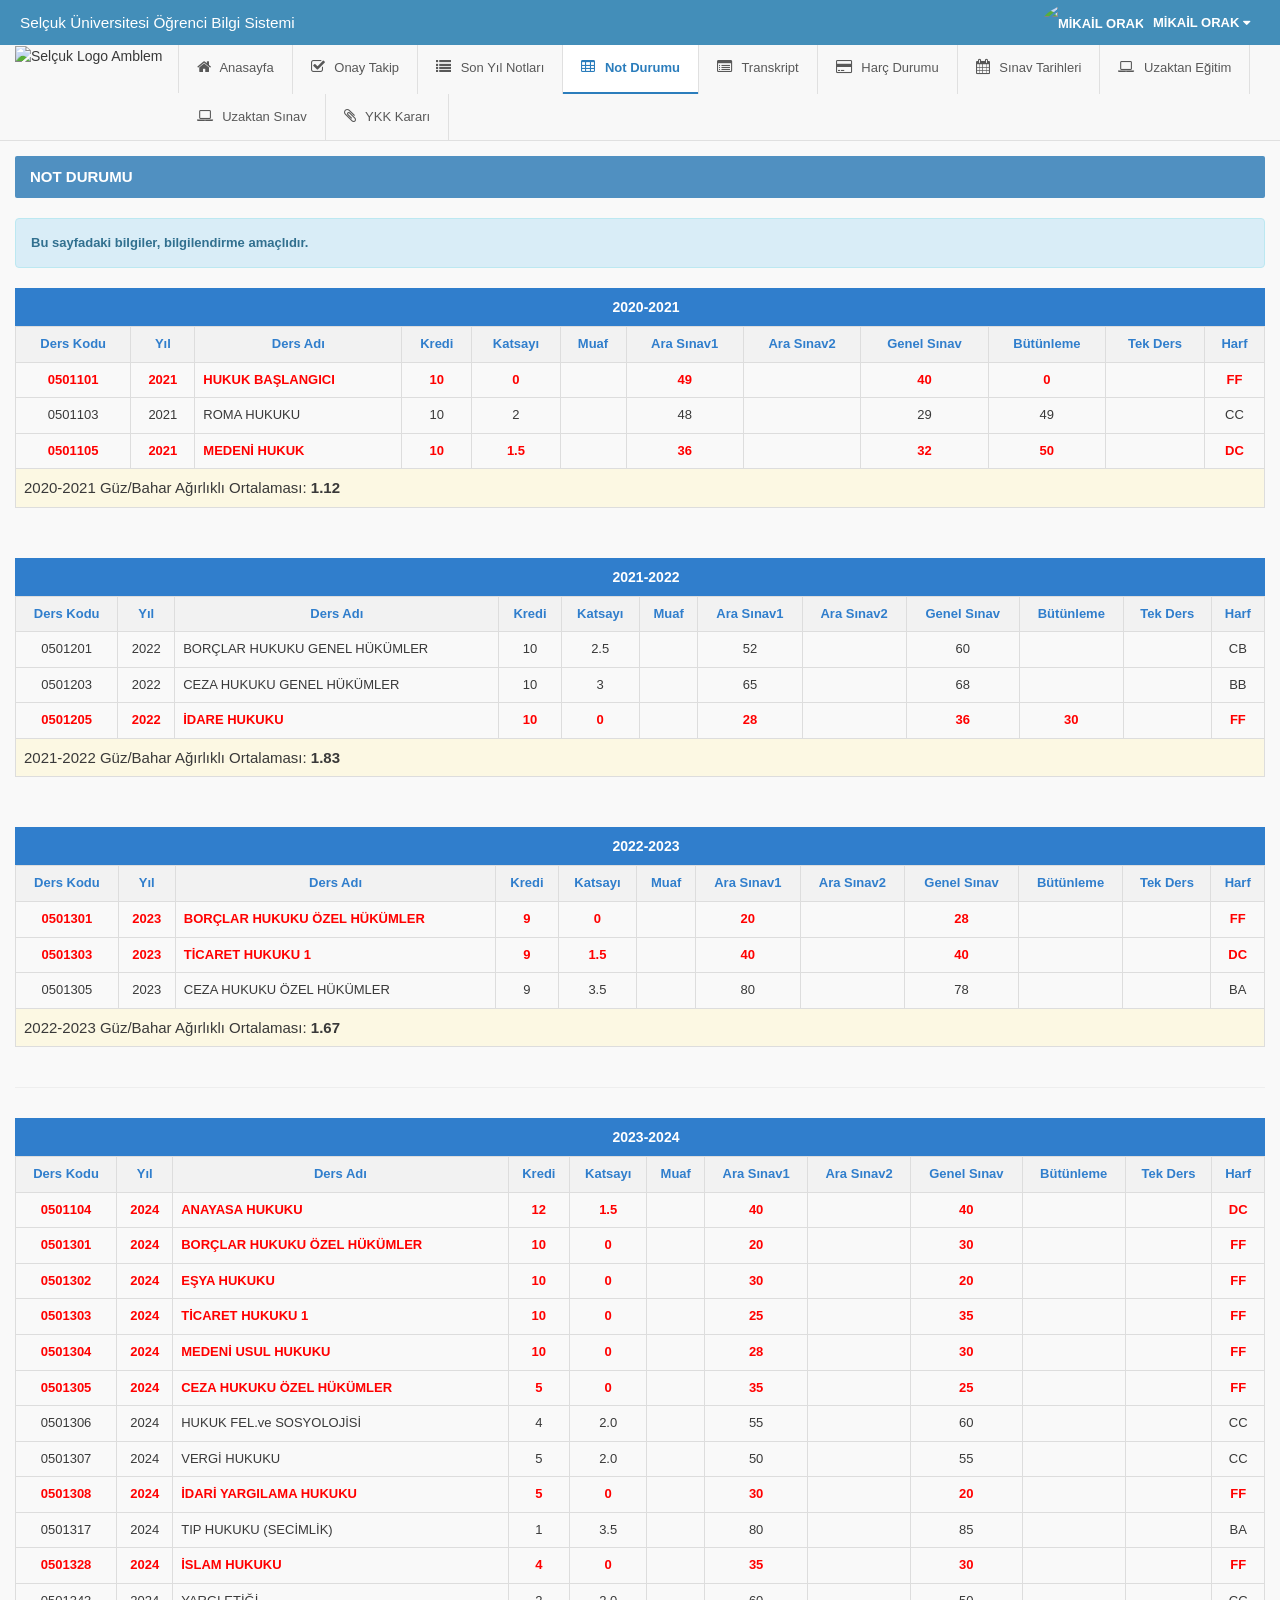
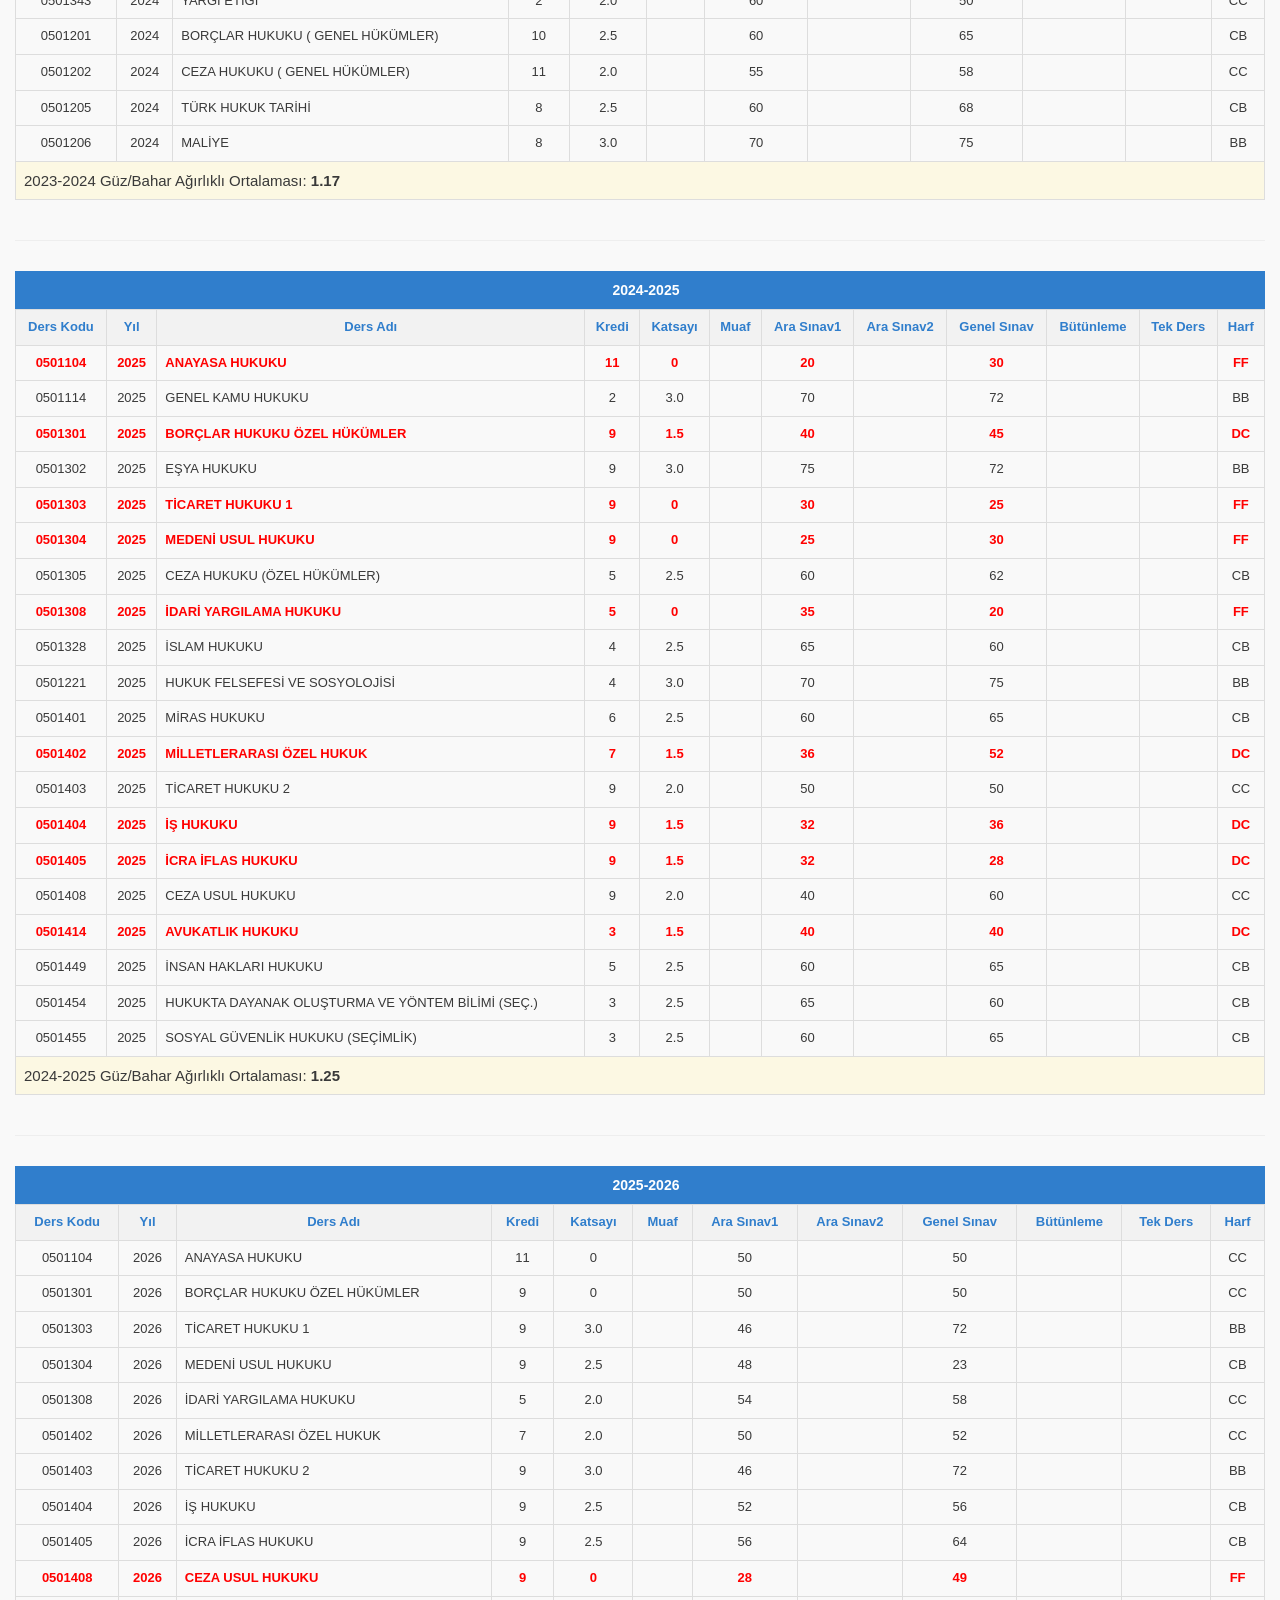
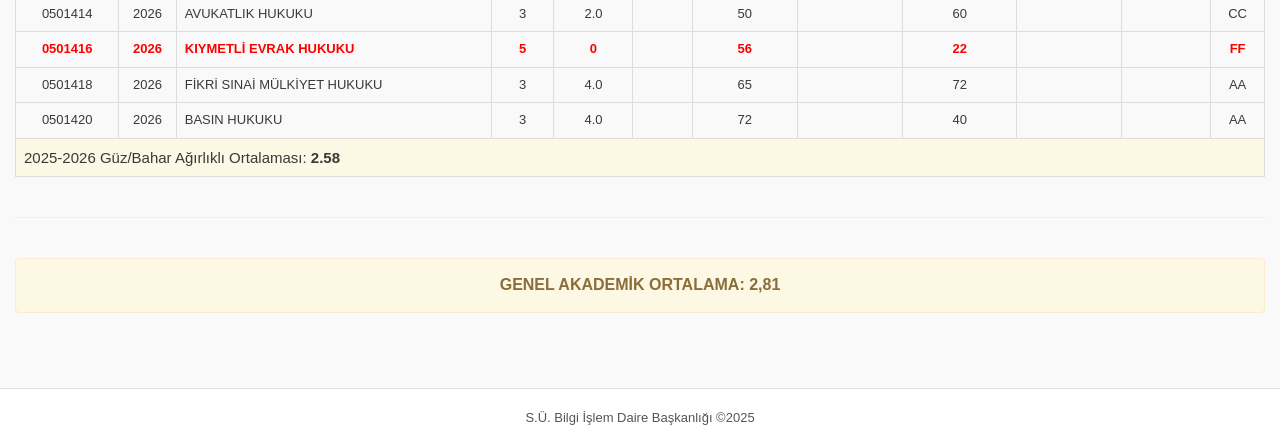
==== commit 655fa45e: "Anayasa ve Borçlar Hukuku dersleri GEÇTİ yapıldı ve mobil uyumluluk iyileştirildi" ====
--- a/not_durumu.html
+++ b/not_durumu.html
@@ -950,33 +950,33 @@
                                     </tr>
                                 </thead>
                                 <tbody>
-                                    <tr style="color:red; font-weight:bolder;">
+                                    <tr>
                                         <td class="text-center">0501104</td>
                                         <td class="text-center">2026</td>
                                         <td>ANAYASA HUKUKU</td>
                                         <td class="text-center">11</td>
                                         <td class="text-center">0</td>
                                         <td class="text-center"></td>
-                                        <td class="text-center">39</td>
-                                        <td class="text-center"></td>
-                                        <td class="text-center">29</td>
-                                        <td class="text-center"></td>
-                                        <td class="text-center"></td>
-                                        <td class="text-center">FF</td>
-                                    </tr>
-                                    <tr style="color:red; font-weight:bolder;">
+                                        <td class="text-center">50</td>
+                                        <td class="text-center"></td>
+                                        <td class="text-center">50</td>
+                                        <td class="text-center"></td>
+                                        <td class="text-center"></td>
+                                        <td class="text-center">CC</td>
+                                    </tr>
+                                    <tr>
                                         <td class="text-center">0501301</td>
                                         <td class="text-center">2026</td>
                                         <td>BORÇLAR HUKUKU ÖZEL HÜKÜMLER</td>
                                         <td class="text-center">9</td>
                                         <td class="text-center">0</td>
                                         <td class="text-center"></td>
-                                        <td class="text-center">20</td>
-                                        <td class="text-center"></td>
-                                        <td class="text-center">28</td>
-                                        <td class="text-center"></td>
-                                        <td class="text-center"></td>
-                                        <td class="text-center">FF</td>
+                                        <td class="text-center">50</td>
+                                        <td class="text-center"></td>
+                                        <td class="text-center">50</td>
+                                        <td class="text-center"></td>
+                                        <td class="text-center"></td>
+                                        <td class="text-center">CC</td>
                                     </tr>
                                     <tr>
                                         <td class="text-center">0501303</td>
--- a/custom.css
+++ b/custom.css
@@ -476,3 +476,47 @@
     color: red !important;
     font-weight: bold;
 }
+
+/* 6. Mobile Responsive Adjustments */
+@media (max-width: 767px) {
+    /* Prevent sidebar menu from collapsing on mobile */
+    .sidebar.h-sidebar.navbar-collapse.collapse {
+        display: block !important;
+        height: auto !important;
+        padding-bottom: 0;
+        overflow: visible !important;
+    }
+    
+    /* Make the horizontal menu scrollable on mobile */
+    .sidebar.h-sidebar {
+        overflow-x: auto !important;
+        overflow-y: hidden !important;
+        white-space: nowrap;
+        -webkit-overflow-scrolling: touch;
+        border-bottom: 1px solid #ddd;
+    }
+    
+    /* Hide the sidebar logo amblem on mobile to save space */
+    .sidebar-shortcuts {
+        display: none !important;
+    }
+    
+    /* Align nav items in a single non-wrapping row */
+    .nav-list {
+        display: flex !important;
+        flex-wrap: nowrap !important;
+        margin: 0 !important;
+        padding: 0 !important;
+    }
+    
+    .nav-list > li {
+        flex: 0 0 auto !important;
+        display: inline-block !important;
+        float: none !important;
+    }
+    
+    .nav-list > li > a {
+        padding: 12px 14px !important;
+    }
+}
+
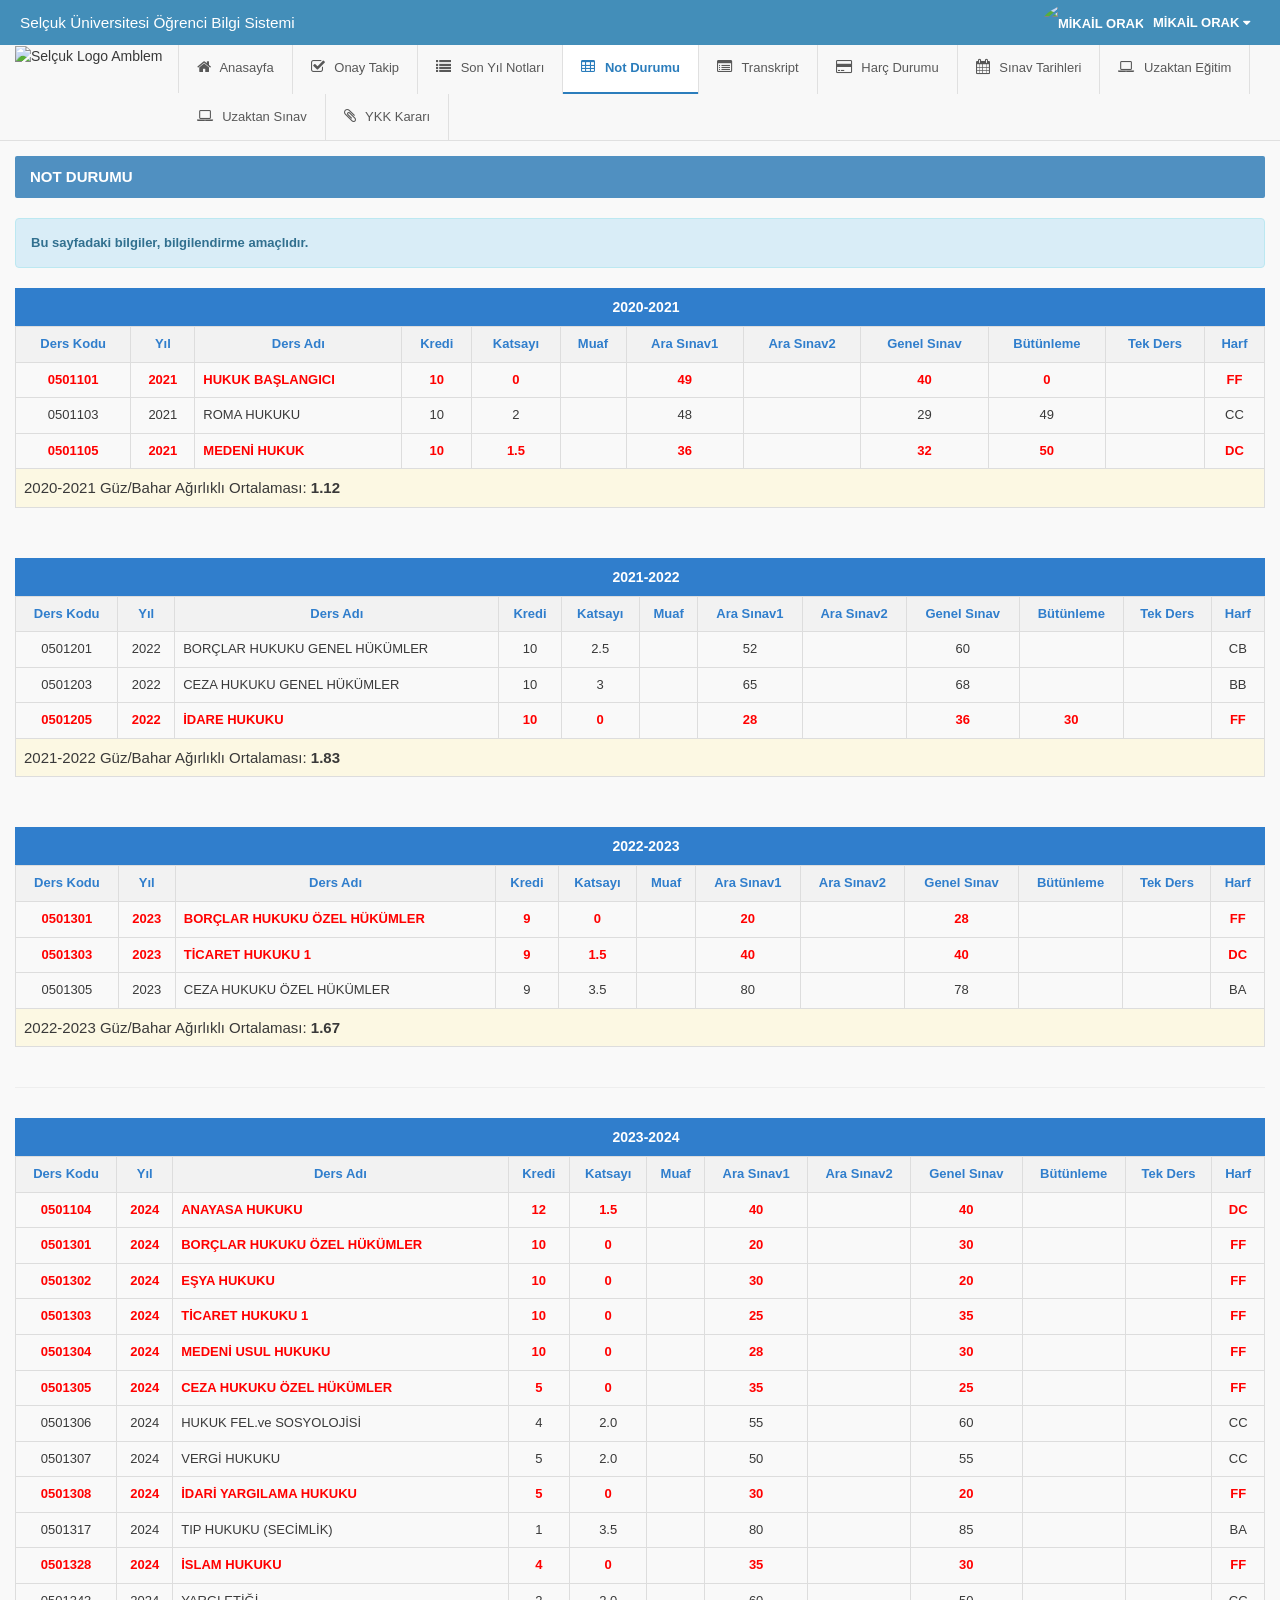
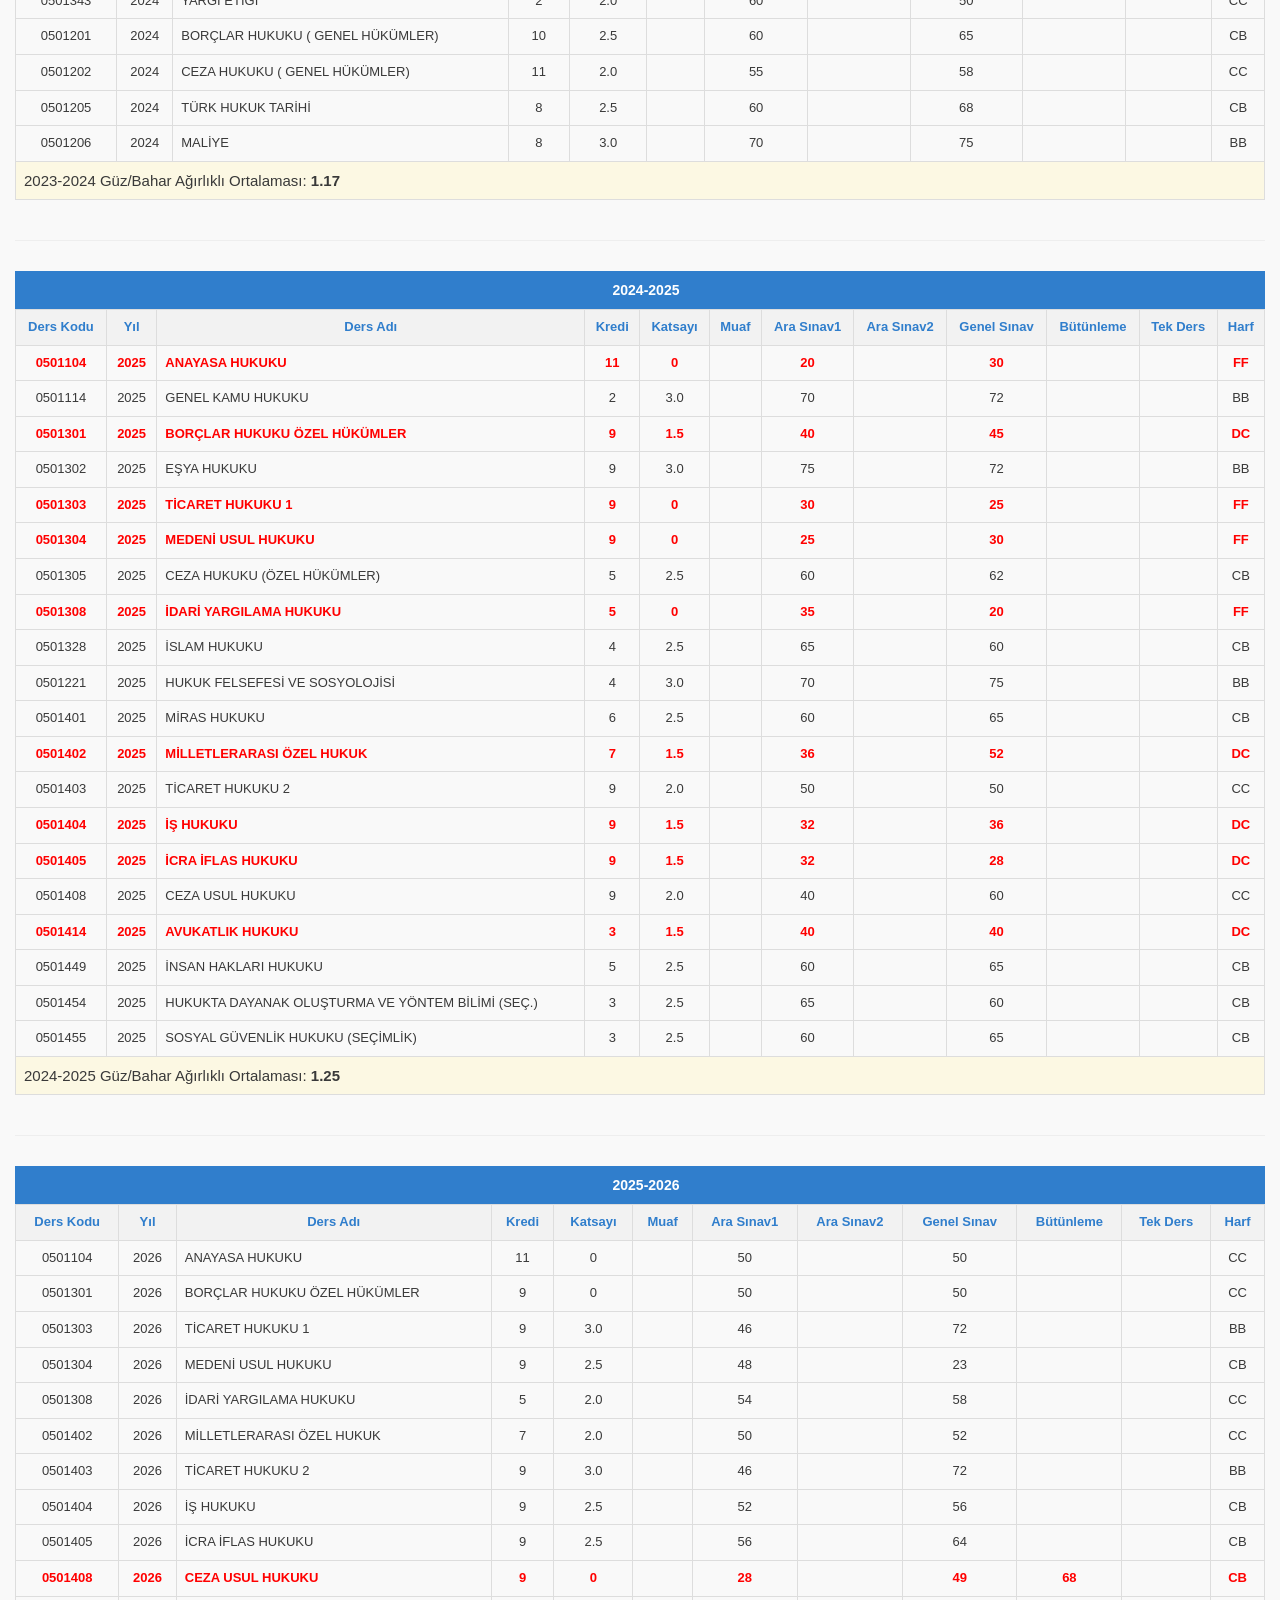
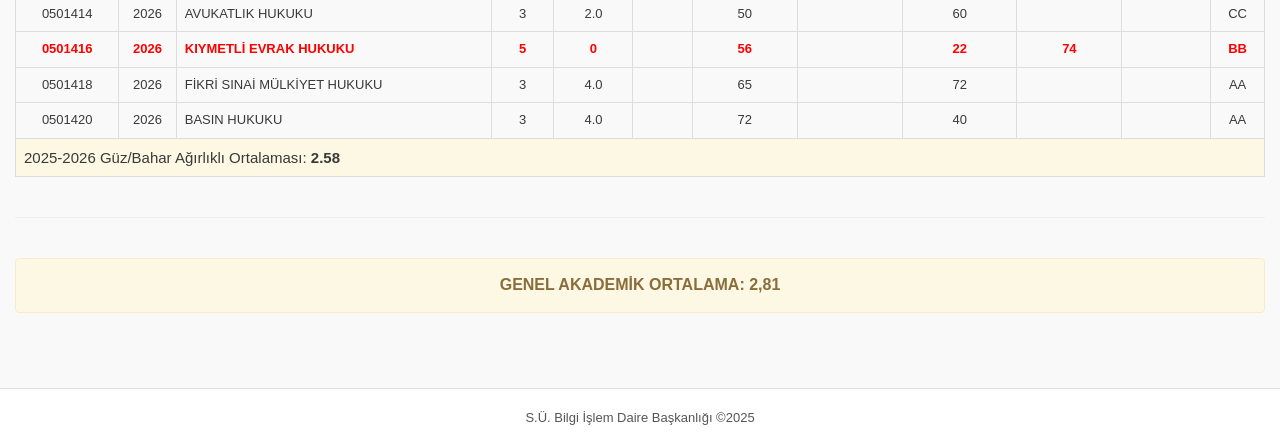
==== commit 341d5850: "Update not_durumu.html" ====
--- a/not_durumu.html
+++ b/not_durumu.html
@@ -1086,9 +1086,9 @@
                                         <td class="text-center">28</td>
                                         <td class="text-center"></td>
                                         <td class="text-center">49</td>
-                                        <td class="text-center"></td>
-                                        <td class="text-center"></td>
-                                        <td class="text-center">FF</td>
+                                        <td class="text-center">68</td>
+                                        <td class="text-center"></td>
+                                        <td class="text-center">CB</td>
                                     </tr>
                                     <tr>
                                         <td class="text-center">0501414</td>
@@ -1114,9 +1114,9 @@
                                         <td class="text-center">56</td>
                                         <td class="text-center"></td>
                                         <td class="text-center">22</td>
-                                        <td class="text-center"></td>
-                                        <td class="text-center"></td>
-                                        <td class="text-center">FF</td>
+                                        <td class="text-center">74</td>
+                                        <td class="text-center"></td>
+                                        <td class="text-center">BB</td>
                                     </tr>
                                     <tr>
                                         <td class="text-center">0501418</td>
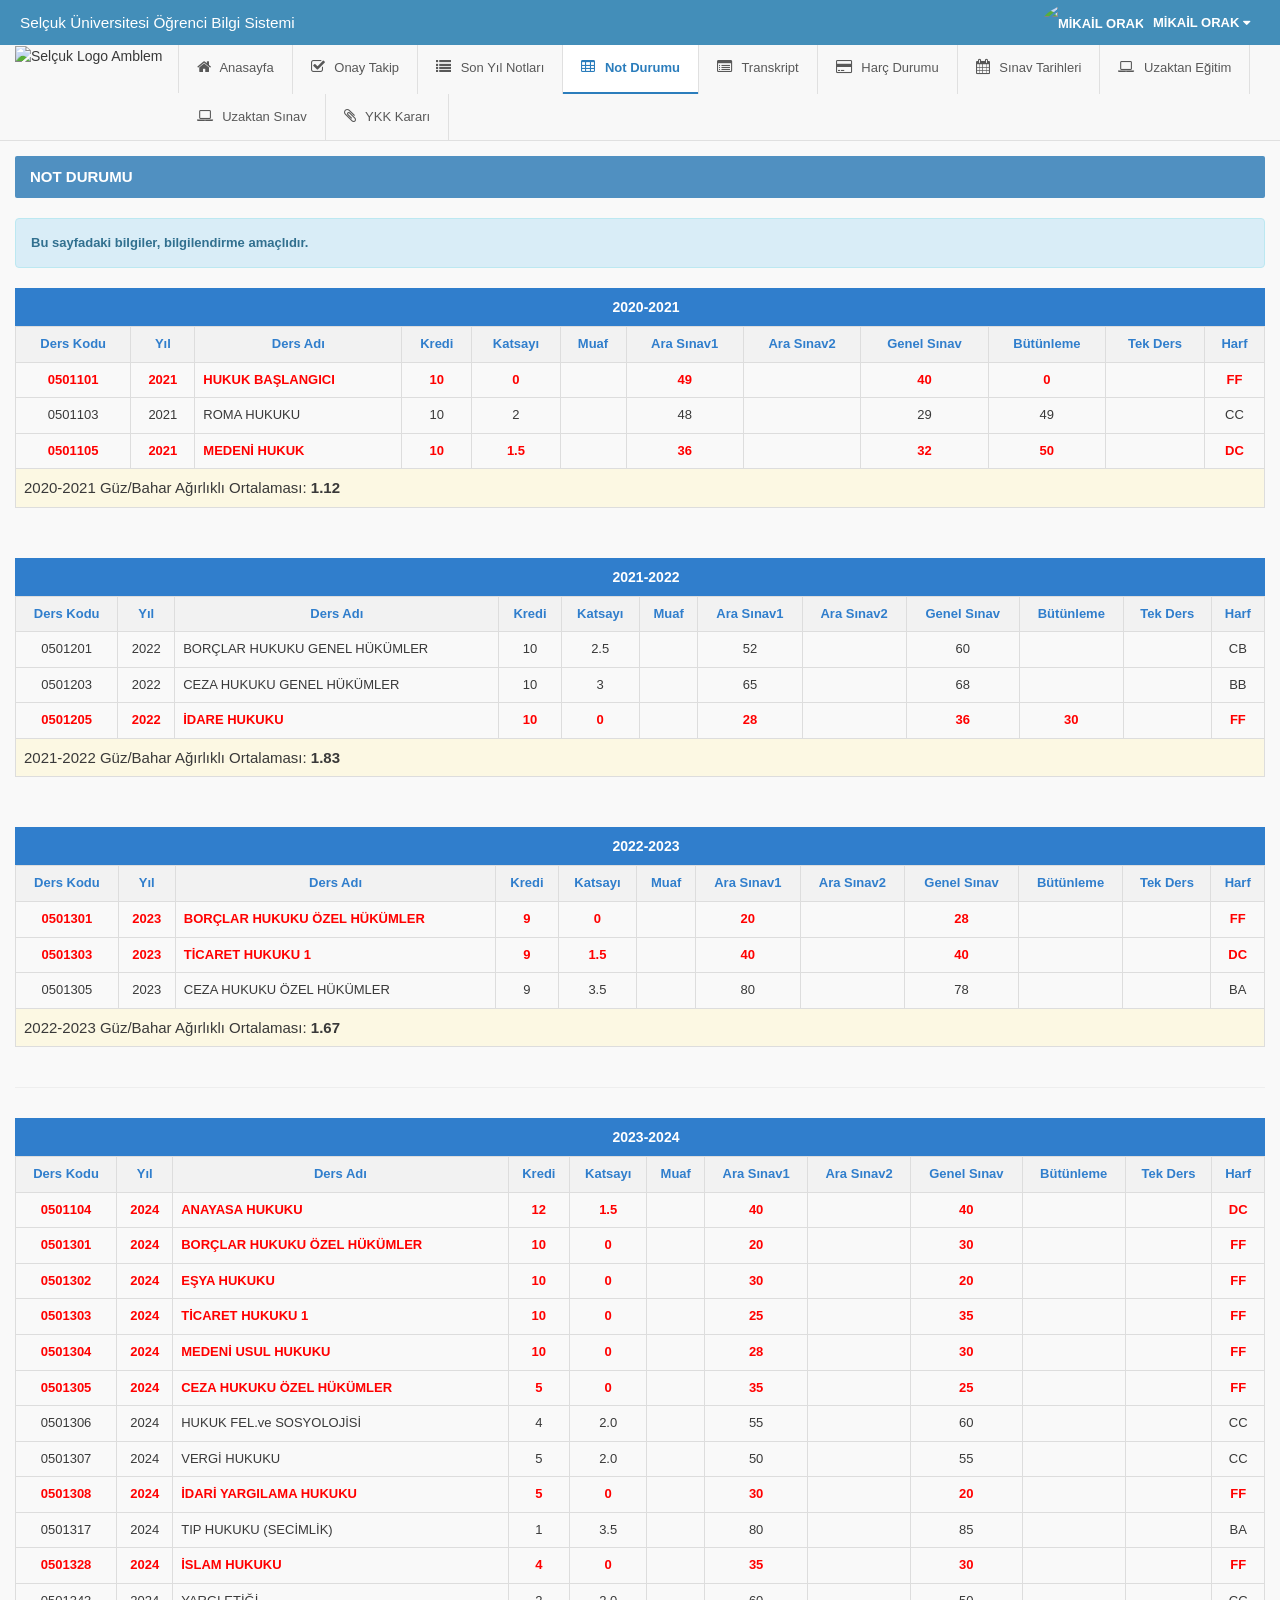
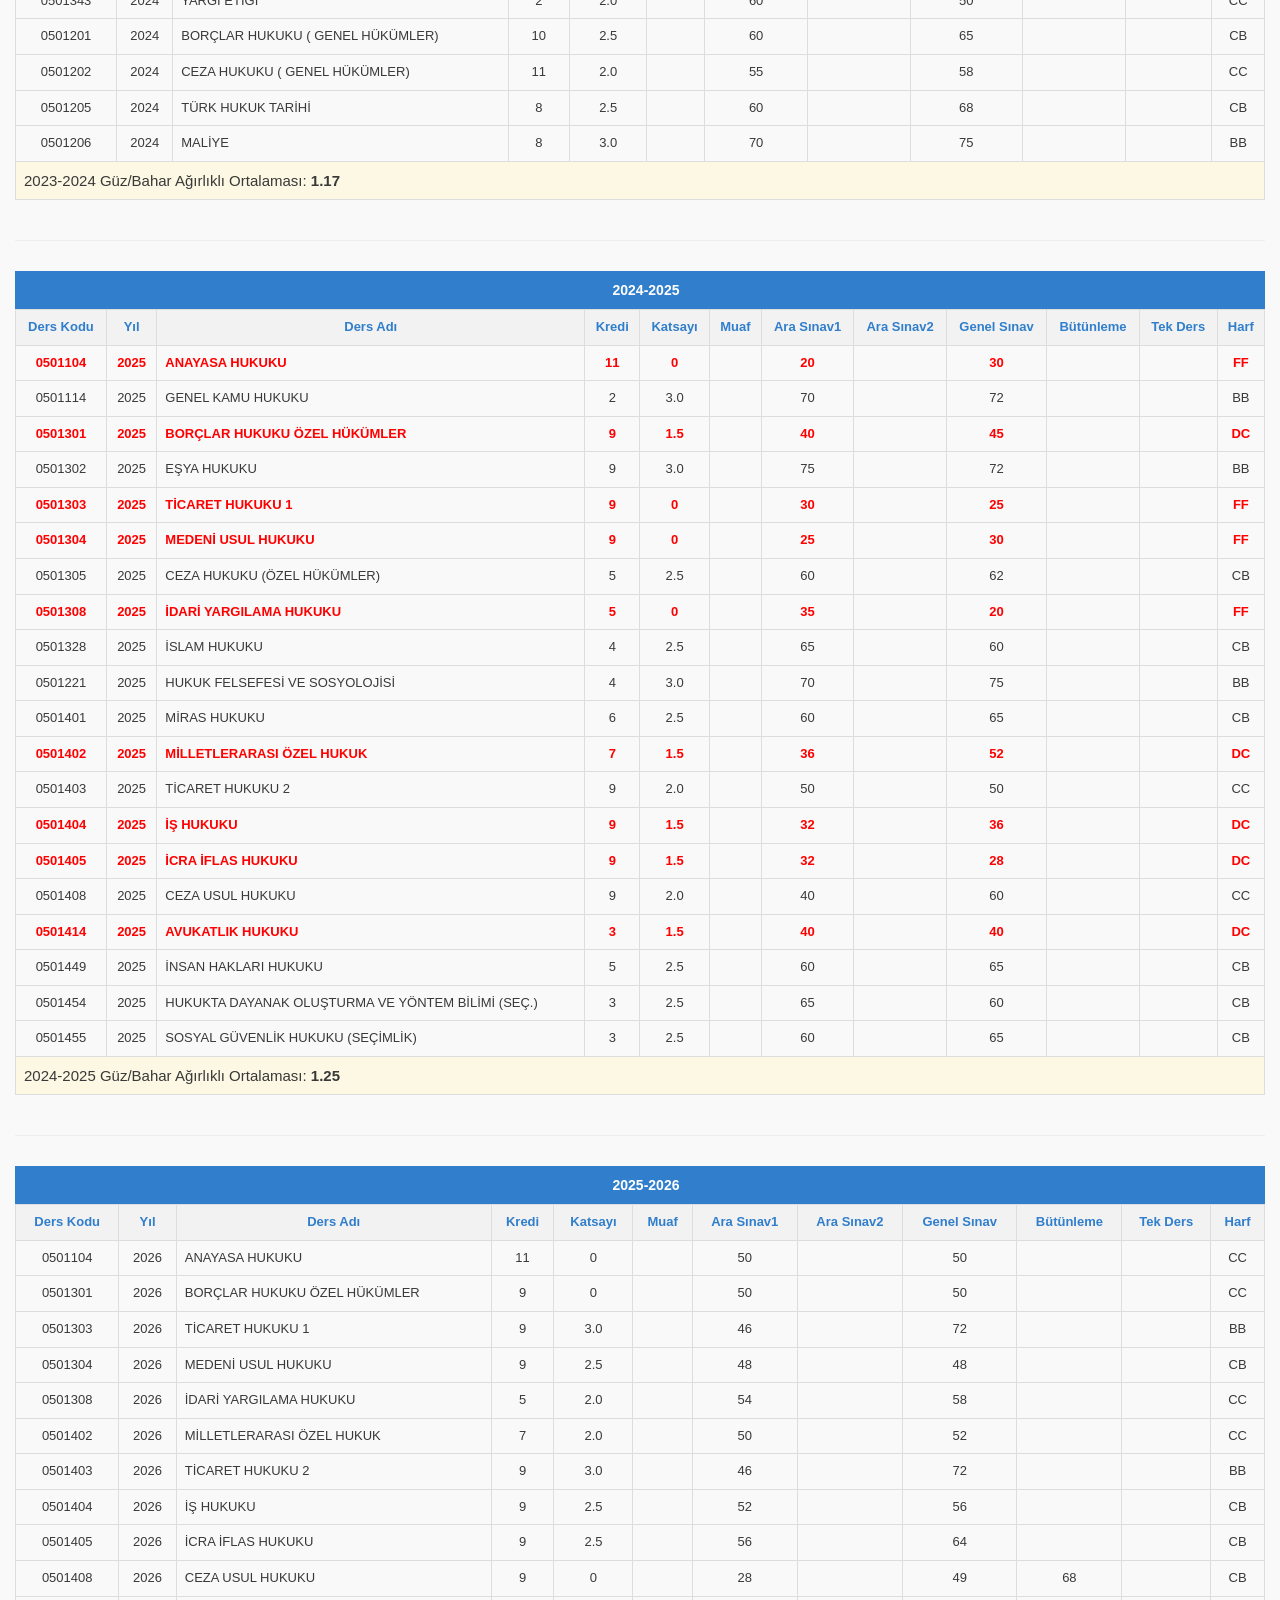
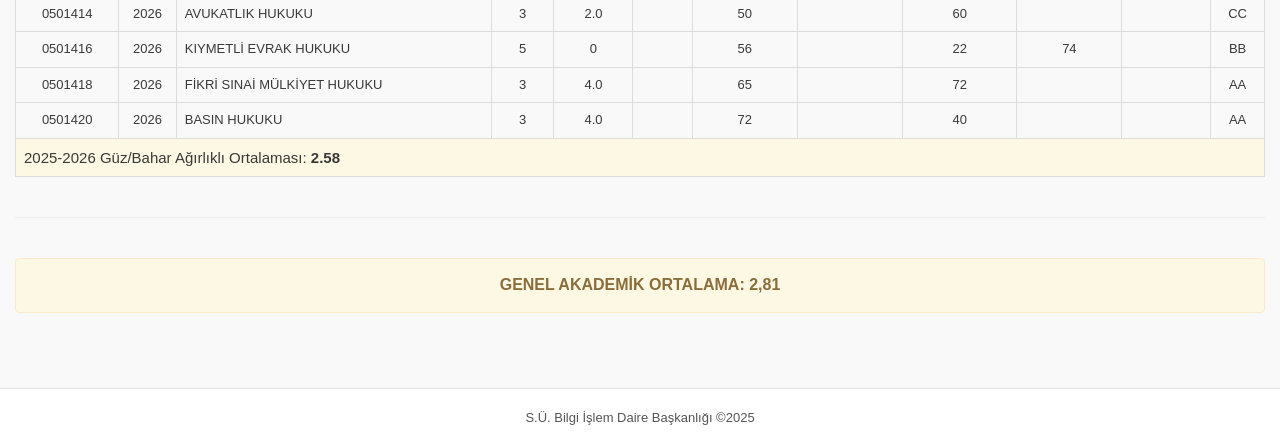
==== commit 18079bc4: "Update not_durumu.html" ====
--- a/not_durumu.html
+++ b/not_durumu.html
@@ -1001,7 +1001,7 @@
                                         <td class="text-center"></td>
                                         <td class="text-center">48</td>
                                         <td class="text-center"></td>
-                                        <td class="text-center">23</td>
+                                        <td class="text-center">48</td>
                                         <td class="text-center"></td>
                                         <td class="text-center"></td>
                                         <td class="text-center">CB</td>
@@ -1076,7 +1076,7 @@
                                         <td class="text-center"></td>
                                         <td class="text-center">CB</td>
                                     </tr>
-                                    <tr style="color:red; font-weight:bolder;">
+                                    <tr>
                                         <td class="text-center">0501408</td>
                                         <td class="text-center">2026</td>
                                         <td>CEZA USUL HUKUKU</td>
@@ -1104,7 +1104,7 @@
                                         <td class="text-center"></td>
                                         <td class="text-center">CC</td>
                                     </tr>
-                                    <tr style="color:red; font-weight:bolder;">
+                                    <tr>
                                         <td class="text-center">0501416</td>
                                         <td class="text-center">2026</td>
                                         <td>KIYMETLİ EVRAK HUKUKU</td>
